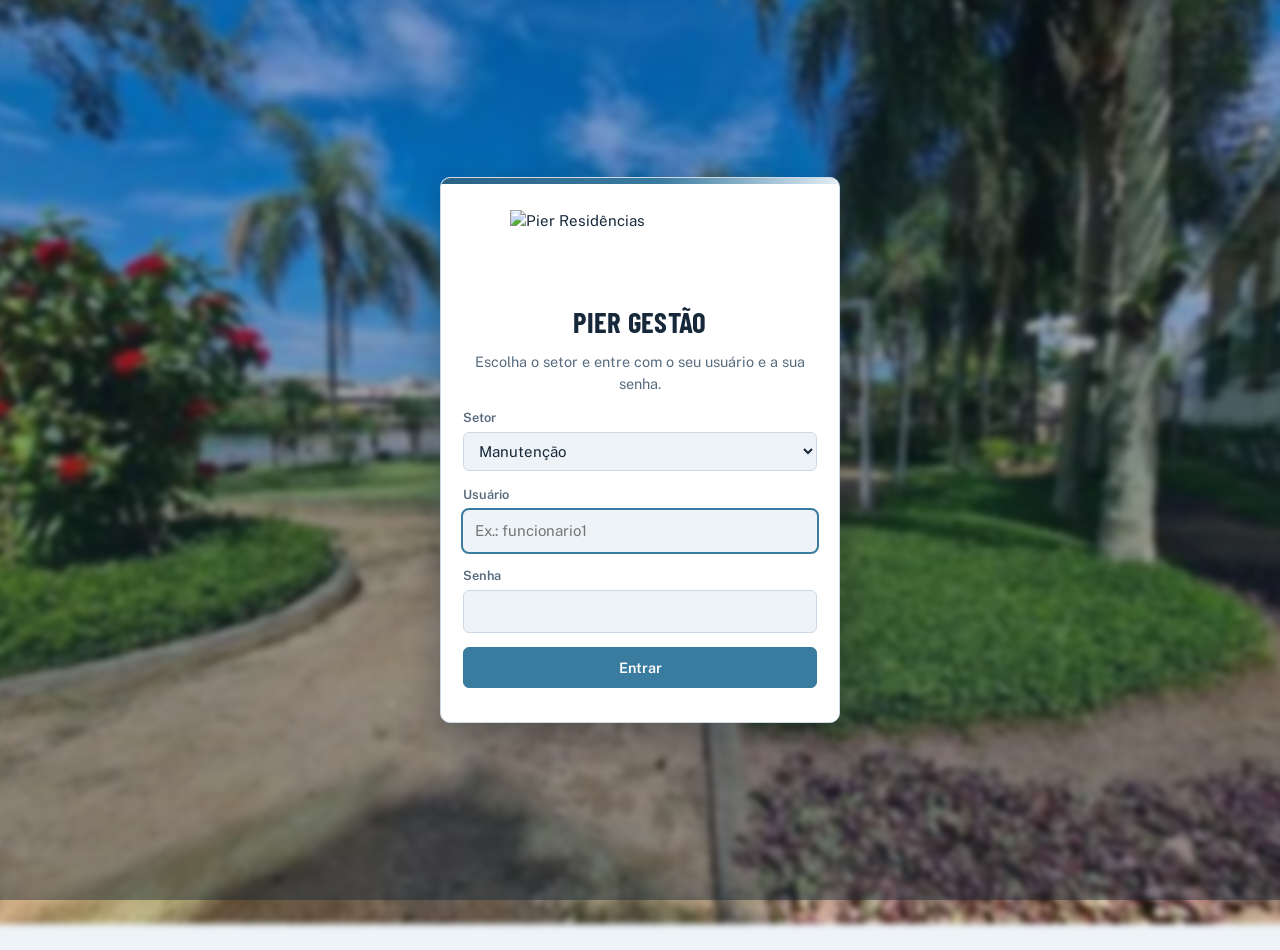
==== index.html @ 0178ce7c "Síndico inclui pendências e a administração recebe destacado Perfil Síndico criado pelo autorizar, c" ====
<!doctype html>
<html lang="pt-BR">
<head>
<meta charset="utf-8">
<meta name="viewport" content="width=device-width,initial-scale=1,viewport-fit=cover">
<title>Pier Gestão · Pier Residências</title>
<meta name="theme-color" content="#3a7ba0">
<link rel="icon" href="data:image/svg+xml,%3Csvg xmlns='http://www.w3.org/2000/svg' viewBox='0 0 32 32'%3E%3Crect width='32' height='32' rx='7' fill='%233a7ba0'/%3E%3Ctext x='16' y='23' font-family='Georgia,serif' font-size='20' text-anchor='middle' fill='white'%3EP%3C/text%3E%3Cpath d='M5 26c7-3 15-3 22-1' stroke='white' stroke-width='1.6' fill='none'/%3E%3C/svg%3E">
<link rel="preconnect" href="https://fonts.googleapis.com">
<link rel="preconnect" href="https://fonts.gstatic.com" crossorigin>
<link rel="stylesheet" href="https://fonts.googleapis.com/css2?family=Barlow+Condensed:wght@600;700&family=IBM+Plex+Mono:wght@500&family=Public+Sans:wght@400;500;600;700&display=swap">
<link rel="stylesheet" href="estilo.css?v=20261015e">
</head>
<body>
<div class="login" id="login" hidden>
  <form class="card" id="f-login" novalidate autocomplete="on">
    <div class="stripe" aria-hidden="true"></div>
    <div class="inner">
      <picture>
        <source srcset="img/logo-claro.png" media="(prefers-color-scheme: dark)">
        <img class="logo-login" src="img/logo.png" alt="Pier Residências" width="900" height="272">
      </picture>
      <h2>Pier Gestão</h2>
      <p>Escolha o setor e entre com o seu usuário e a sua senha.</p>
      <div class="field"><label for="l-setor">Setor</label><select class="input" id="l-setor"><option>Manutenção</option><option>Limpeza</option><option>Administração</option></select></div>
      <div class="field"><label for="l-usuario">Usuário</label><input class="input" id="l-usuario" autocomplete="username" autocapitalize="none" spellcheck="false" placeholder="Ex.: funcionario1"></div>
      <div class="field"><label for="l-senha">Senha</label><input class="input" id="l-senha" type="password" autocomplete="current-password"></div>
      <div class="actions"><button class="btn primary" type="submit" id="l-entrar">Entrar</button><span class="hint" id="l-msg"></span></div>
    </div>
  </form>
</div>
<div class="stripe" aria-hidden="true"></div>
<header class="top">
  <div class="wrap">
    <div class="brand">
      <picture>
        <source srcset="img/logo-claro.png" media="(prefers-color-scheme: dark)">
        <img class="logo" src="img/logo.png" alt="Pier Residências" width="900" height="272">
      </picture>
      <span class="sep" aria-hidden="true"></span>
      <div>
        <h1>Pier Gestão</h1>
        <p>Sistema de gestão do Pier Residências</p>
      </div>
    </div>
    <div class="me" id="me"></div>
  </div>
</header>
<nav class="tabs" aria-label="Seções">
  <div class="wrap">
   <div class="tabscroll" role="tablist">
    <button role="tab" data-tab="painel" aria-selected="true">Painel</button>
    <button role="tab" data-tab="demandas" aria-selected="false">Demandas <span class="badge" id="b-dem">0</span></button>
    <button role="tab" data-tab="os" aria-selected="false">OS <span class="badge" id="b-os">0</span></button>
    <button role="tab" data-tab="registrar" aria-selected="false">Registrar</button>
    <button role="tab" data-tab="itens" aria-selected="false">Itens <span class="badge" id="b-itens">0</span></button>
    <button role="tab" data-tab="historico" aria-selected="false">Histórico</button>
    <button role="tab" data-tab="emprestimos" aria-selected="false">Empréstimos <span class="badge" id="b-emp">0</span></button>
    <button role="tab" data-tab="dashboard" aria-selected="false">Dashboard</button>
    <button role="tab" data-tab="usuarios" aria-selected="false">Usuários</button>
   </div>
    <button type="button" class="admbtn" id="tab-adm" aria-haspopup="true" aria-expanded="false" aria-controls="adm-menu" hidden aria-label="Administração"><span class="lbl-l">Administração</span><span class="lbl-c" aria-hidden="true">Adm.</span> <span class="badge alert" id="b-adm" hidden>0</span> <span class="car" aria-hidden="true">▾</span></button>
  </div>
  <div class="admmenu" id="adm-menu" role="menu" aria-label="Administração" hidden>
    <div class="mh">Somente administração</div>
    <button type="button" role="menuitem" data-adm-tab="pendencias"><b>Controle de pendências</b><span>Lista do síndico: situação, responsável e prazo</span></button>
    <button type="button" role="menuitem" data-adm-tab="pendencias" data-adm-acao="nova"><b>Incluir pendência</b><span>Registrar uma pendência nova na lista</span></button>
  </div>
</nav>

<main class="wrap">
  <div id="notices"></div>
  <div id="aviso-dem"></div>

  <!-- PAINEL -->
  <section id="t-painel" class="stack">
    <div class="kpis">
      <button class="kpi" data-go="itens"><span class="lbl">Itens cadastrados</span><span class="val num" id="k-itens">0</span><span class="sub" id="k-itens-sub">nenhum item ainda</span></button>
      <button class="kpi" id="k-dem-box" data-go="demandas"><span class="lbl">Demandas em aberto</span><span class="val num" id="k-dem">0</span><span class="sub" id="k-dem-sub">nenhuma atrasada</span></button>
      <button class="kpi" id="k-os-box" data-go="os"><span class="lbl">OS em aberto</span><span class="val num" id="k-os">0</span><span class="sub" id="k-os-sub">nenhuma atrasada</span></button>
      <button class="kpi" id="k-baixo-box" data-go="itens" data-filter="baixo"><span class="lbl">Para repor</span><span class="val num" id="k-baixo">0</span><span class="sub" id="k-baixo-sub">tudo em ordem</span></button>
      <button class="kpi" id="k-emp-box" data-go="emprestimos"><span class="lbl">Empréstimos abertos</span><span class="val num" id="k-emp">0</span><span class="sub" id="k-emp-sub">nenhum atrasado</span></button>
      <button class="kpi" data-go="historico"><span class="lbl">Saídas no mês</span><span class="val num" id="k-saidas">0</span><span class="sub" id="k-saidas-sub">retiradas e trocas</span></button>
    </div>
    <div class="grid2">
      <div class="panel">
        <h3>Últimas movimentações</h3>
        <div class="rows" id="p-ultimas"></div>
      </div>
      <div class="stack">
        <div class="panel" id="p-dem-box">
          <h3 id="p-dem-tit">Demandas em aberto</h3>
          <div class="rows" id="p-dem"></div>
        </div>
        <div class="panel" id="p-os-box">
          <h3>Ordens de serviço em aberto</h3>
          <div class="rows" id="p-os"></div>
        </div>
        <div class="panel">
          <h3>Precisa comprar</h3>
          <div class="rows" id="p-comprar"></div>
        </div>
        <div class="panel">
          <h3>Para onde os itens foram no mês</h3>
          <div class="bars" id="p-destinos"></div>
        </div>
      </div>
    </div>
  </section>


  <!-- DEMANDAS -->
  <section id="t-demandas" class="stack" hidden>
    <div>
      <div class="sec-head"><h2 class="sec">Demandas</h2><button class="btn primary" id="dm-nova" hidden>Nova demanda</button></div>
      <div class="toolbar">
        <input class="input" id="dm-busca" placeholder="Buscar por número, demanda, local ou pessoa" type="search">
        <select class="input" id="dm-resp" aria-label="Responsável"><option value="">Todos os responsáveis</option></select>
      </div>
      <div class="chips" id="dm-filtros" style="margin-bottom:12px">
        <button class="chip" data-f="aberto" aria-pressed="true">Em aberto</button>
        <button class="chip" data-f="minhas" aria-pressed="false">Comigo</button>
        <button class="chip" data-f="ciente" aria-pressed="false">Aguardando ciente</button>
        <button class="chip" data-f="atrasadas" aria-pressed="false">Atrasadas</button>
        <button class="chip" data-f="concluidas" aria-pressed="false">Concluídas</button>
        <button class="chip" data-f="canceladas" aria-pressed="false">Canceladas</button>
        <button class="chip" data-f="todas" aria-pressed="false">Todas</button>
      </div>
      <div class="tablebox"><table>
        <thead><tr><th>Nº</th><th>Demanda</th><th class="hide-s">Responsável</th><th class="hide-s">Prioridade</th><th>Situação</th><th class="hide-s">Prazo</th></tr></thead>
        <tbody id="dm-body"></tbody>
      </table></div>
      <p class="hint" style="margin-top:10px">A lista mostra as demandas em aberto e as encerradas nos últimos 90 dias. Todas ficam guardadas na aba Demandas da planilha.</p>
    </div>
    <div class="panel" id="pv-box" hidden>
      <div class="sec-head" style="margin-bottom:6px"><h3>Preventivas</h3><button class="btn small" id="pv-nova">Nova preventiva</button></div>
      <p class="cap">Tarefas que se repetem. Na data marcada, o sistema cria a demanda sozinho e ela aparece para o responsável.</p>
      <div class="tablebox flat"><table>
        <thead><tr><th>Nº</th><th>Tarefa</th><th>Repete</th><th class="hide-s">Responsável</th><th>Próxima</th></tr></thead>
        <tbody id="pv-body"></tbody>
      </table></div>
    </div>
  </section>

  <!-- ORDENS DE SERVIÇO -->
  <section id="t-os" hidden>
    <div class="sec-head"><h2 class="sec">Ordens de serviço</h2><button class="btn primary" id="o-nova" hidden>Abrir OS</button></div>
    <div class="toolbar">
      <input class="input" id="o-busca" placeholder="Buscar por número, serviço, local ou pessoa" type="search">
      <select class="input" id="o-cat" aria-label="Categoria"><option value="">Todas as categorias</option></select>
    </div>
    <div class="chips" id="o-filtros" style="margin-bottom:12px">
      <button class="chip" data-f="aberto" aria-pressed="true">Em aberto</button>
      <button class="chip" data-f="minhas" aria-pressed="false">Comigo</button>
      <button class="chip" data-f="atrasadas" aria-pressed="false">Atrasadas</button>
      <button class="chip" data-f="concluidas" aria-pressed="false">Concluídas</button>
      <button class="chip" data-f="canceladas" aria-pressed="false">Canceladas</button>
      <button class="chip" data-f="todas" aria-pressed="false">Todas</button>
    </div>
    <div class="tablebox"><table>
      <thead><tr><th>OS</th><th>Serviço</th><th class="hide-s">Local</th><th>Prioridade</th><th>Situação</th><th class="hide-s">Prazo</th><th class="hide-m">Responsável</th></tr></thead>
      <tbody id="o-body"></tbody>
    </table></div>
    <p class="hint" style="margin-top:10px">A lista mostra as OS em aberto e as encerradas nos últimos 90 dias. As mais antigas ficam na aba OS da planilha e entram no dashboard pelo período.</p>
    <datalist id="dl-local"></datalist>
  </section>

  <!-- REGISTRAR -->
  <section id="t-registrar" hidden>
    <div class="sec-head"><h2 class="sec">Registrar movimentação<span class="setor-nome"></span></h2><span class="muted">O estoque do item é atualizado na hora.</span></div>
    <div class="seg" id="seg">
      <button data-tipo="saida" aria-pressed="true"><b>Saída</b><span>Item retirado para uso</span></button>
      <button data-tipo="entrada" aria-pressed="false"><b>Entrada</b><span>Compra ou recebimento</span></button>
      <button data-tipo="troca" aria-pressed="false"><b>Troca</b><span>Peça nova no lugar da velha</span></button>
      <button data-tipo="emprestimo" aria-pressed="false"><b>Empréstimo</b><span>Ferramenta que volta</span></button>
    </div>
    <div class="panel resumo-nota" id="m-resumo" hidden></div>
    <form class="panel form" id="f-mov" autocomplete="off" novalidate>
      <div class="field full">
        <label for="m-busca">Item <span class="req">*</span></label>
        <div class="combo">
          <input class="input" id="m-busca" placeholder="Busque pelo nome ou código" role="combobox" aria-expanded="false" aria-controls="m-lista">
          <div class="combo-list" id="m-lista" role="listbox" hidden></div>
        </div>
        <div class="picked" id="m-picked" hidden></div>
        <span class="hint">Item não está na lista? <button type="button" class="link" id="m-novo">Cadastrar novo item</button></span>
      </div>
      <div class="field">
        <label for="m-qtd">Quantidade <span class="req">*</span></label>
        <input class="input num" id="m-qtd" inputmode="decimal" placeholder="1">
      </div>
      <div class="field">
        <label for="m-data">Data</label>
        <input class="input" id="m-data" type="date">
      </div>

      <!-- saída / troca / empréstimo -->
      <div class="field" data-for="saida troca emprestimo">
        <label for="m-resp" id="m-resp-lbl">Quem retirou <span class="req">*</span></label>
        <input class="input" id="m-resp" placeholder="Nome do funcionário" list="dl-resp">
      </div>
      <div class="field" data-for="saida troca emprestimo">
        <label for="m-destino" id="m-destino-lbl">Destino (setor, local ou equipamento) <span class="req">*</span></label>
        <input class="input" id="m-destino" placeholder="Ex.: Cozinha, Bomba 2, Bloco B" list="dl-dest">
        <div class="locais-rapidos chips" id="m-locais" hidden></div>
      </div>
      <div class="field" data-for="saida troca" id="m-osref-box">
        <label for="m-osref">Ordem de serviço</label>
        <select class="input" id="m-osref"><option value="">Sem OS</option></select>
        <span class="hint" id="m-osref-hint"></span>
      </div>
      <div class="field" data-for="saida troca">
        <label for="m-os">Motivo</label>
        <input class="input" id="m-os" placeholder="Ex.: vazamento na pia da cozinha">
      </div>
      <div class="field" data-for="troca">
        <label for="m-velho">O que foi feito com a peça retirada <span class="req">*</span></label>
        <select class="input" id="m-velho">
          <option value="">Selecione</option>
          <option>Descartada</option>
          <option>Enviada para conserto</option>
          <option>Guardada para reaproveitar</option>
          <option>Devolvida ao fornecedor (garantia)</option>
          <option>Sucata / reciclagem</option>
        </select>
      </div>
      <div class="field" data-for="emprestimo">
        <label for="m-prev">Previsão de devolução</label>
        <input class="input" id="m-prev" type="date">
      </div>

      <!-- entrada -->
      <div class="field" data-for="entrada">
        <label for="m-forn">Fornecedor</label>
        <input class="input" id="m-forn" placeholder="Nome da loja ou empresa" list="dl-forn">
      </div>
      <div class="field" data-for="entrada">
        <label for="m-nf">Nota fiscal</label>
        <input class="input" id="m-nf" placeholder="Nº da NF">
      </div>
      <div class="field" data-for="entrada">
        <label for="m-valor">Valor unitário (R$)</label>
        <input class="input num" id="m-valor" inputmode="decimal" placeholder="0,00">
      </div>
      <div class="field" data-for="entrada">
        <label for="m-recebeu">Quem recebeu</label>
        <input class="input" id="m-recebeu" placeholder="Nome" list="dl-resp">
      </div>
      <div class="field full" data-for="entrada">
        <label for="m-nf-arq">Foto da nota fiscal</label>
        <div class="nf-anexo" id="m-nf-box">
          <label class="btn nf-btn"><input type="file" id="m-nf-arq" accept="image/*,application/pdf" multiple>Anexar foto ou PDF da nota</label>
          <div class="nf-lista" id="m-nf-lista"></div>
        </div>
        <span class="hint" id="m-nf-hint">Até 4 arquivos por nota. O sistema lê os itens do <b>PDF da nota</b> ou da <b>foto</b>. Na foto, deixe a nota reta, de perto e com boa luz. O PDF que a loja envia é sempre o mais preciso.</span>
      </div>

      <div class="field full">
        <label for="m-obs">Observação</label>
        <textarea class="input" id="m-obs" placeholder="Opcional"></textarea>
      </div>
      <div class="full actions">
        <button class="btn primary" type="submit" id="m-enviar">Registrar saída</button>
        <span class="hint" id="m-msg"></span>
      </div>
    </form>
    <datalist id="dl-resp"></datalist><datalist id="dl-dest"></datalist><datalist id="dl-forn"></datalist><datalist id="dl-cat"></datalist>
  </section>

  <!-- ITENS -->
  <section id="t-itens" hidden>
    <div class="sec-head"><h2 class="sec">Itens do estoque<span class="setor-nome"></span></h2><span class="muted" id="i-count"></span></div>
    <div class="toolbar">
      <input class="input" id="i-busca" placeholder="Buscar por nome, código ou local" type="search">
      <select class="input" id="i-cat" aria-label="Categoria"><option value="">Todas as categorias</option></select>
      <div class="chips" id="i-status">
        <button class="chip" data-s="" aria-pressed="true">Todos</button>
        <button class="chip" data-s="baixo" aria-pressed="false">Para repor</button>
        <button class="chip" data-s="zero" aria-pressed="false">Zerados</button>
      </div>
      <button class="btn" id="i-importar" hidden>Importar inventário</button>
      <button class="btn primary" id="i-novo">Novo item</button>
    </div>
    <div class="toolbar per-filtro" id="i-per">
      <label class="per-lbl" for="i-per-tipo">Filtrar por data</label>
      <select class="input" id="i-per-tipo">
        <option value="">Todas as datas</option>
        <option value="cad">Cadastrados em</option>
        <option value="ent">Com entrada (compra) em</option>
        <option value="sai">Com saída ou troca em</option>
        <option value="mov">Com qualquer movimento em</option>
      </select>
      <div class="chips" id="i-per-modo" hidden><button class="chip" data-m="mes" aria-pressed="true">Mês</button><button class="chip" data-m="dia" aria-pressed="false">Dia</button></div>
      <input class="input" type="month" id="i-per-mes" aria-label="Mês" hidden>
      <input class="input" type="date" id="i-per-dia" aria-label="Dia" hidden>
      <button class="link" type="button" id="i-per-limpar" hidden>limpar filtro</button>
    </div>
    <div class="tablebox"><table>
      <thead><tr><th>Código</th><th>Item</th><th id="i-th-per" hidden>No período</th><th class="hide-m">Categoria</th><th class="hide-s">Local</th><th class="n">Estoque</th><th class="n hide-s">Mín.</th><th>Situação</th><th></th></tr></thead>
      <tbody id="i-body"></tbody>
    </table></div>
  </section>

  <!-- HISTÓRICO -->
  <section id="t-historico" hidden>
    <div class="sec-head"><h2 class="sec">Histórico<span class="setor-nome"></span></h2><span class="muted">Tudo que entrou e saiu, com quem registrou.</span></div>
    <div class="toolbar">
      <input class="input" id="h-mes" type="month" aria-label="Mês" style="flex:0 1 170px">
      <input class="input" id="h-busca" placeholder="Buscar item, pessoa, destino, OS…" type="search">
      <button class="btn" id="h-csv" hidden>Exportar planilha (CSV)</button>
    </div>
    <div class="chips" id="h-tipos" style="margin-bottom:12px">
      <button class="chip" data-t="" aria-pressed="true">Todos</button>
      <button class="chip" data-t="saida" aria-pressed="false">Saídas</button>
      <button class="chip" data-t="entrada" aria-pressed="false">Entradas</button>
      <button class="chip" data-t="troca" aria-pressed="false">Trocas</button>
      <button class="chip" data-t="emprestimo" aria-pressed="false">Empréstimos</button>
      <button class="chip" data-t="devolucao" aria-pressed="false">Devoluções</button>
      <button class="chip" data-t="ajuste" aria-pressed="false">Ajustes</button>
    </div>
    <div class="summary" id="h-sum"></div>
    <div class="tablebox"><table>
      <thead><tr><th>Data</th><th>Tipo</th><th>Item</th><th class="n">Qtd</th><th>Destino / origem</th><th class="hide-s">Responsável</th><th class="hide-m">Registrado por</th><th></th></tr></thead>
      <tbody id="h-body"></tbody>
    </table></div>
  </section>

  <!-- EMPRÉSTIMOS -->
  <section id="t-emprestimos" hidden>
    <div class="sec-head"><h2 class="sec">Empréstimos em aberto</h2><span class="muted">Ferramentas fora do almoxarifado que precisam voltar.</span></div>
    <div class="tablebox"><table>
      <thead><tr><th>Item</th><th class="n">Qtd</th><th>Com quem</th><th class="hide-s">Onde</th><th>Saiu em</th><th>Devolver até</th><th></th></tr></thead>
      <tbody id="e-body"></tbody>
    </table></div>
  </section>


  <!-- DASHBOARD -->
  <section id="t-dashboard" class="stack" hidden>
    <div class="sec-head"><h2 class="sec">Dashboard da administração<span class="setor-nome"></span></h2><span class="muted" id="d-resumo"></span></div>
    <div class="toolbar dash-filtros">
      <div class="chips" id="d-presets" role="group" aria-label="Período">
        <button class="chip" data-p="mes" aria-pressed="true">Este mês</button>
        <button class="chip" data-p="mesPassado" aria-pressed="false">Mês passado</button>
        <button class="chip" data-p="3m" aria-pressed="false">Últimos 3 meses</button>
        <button class="chip" data-p="6m" aria-pressed="false">Últimos 6 meses</button>
        <button class="chip" data-p="ano" aria-pressed="false">Este ano</button>
        <button class="chip" data-p="pers" aria-pressed="false">Escolher datas</button>
      </div>
      <div class="actions" id="d-pers" hidden>
        <label class="hint" for="d-de">De</label><input class="input" type="date" id="d-de" style="width:auto">
        <label class="hint" for="d-ate">até</label><input class="input" type="date" id="d-ate" style="width:auto">
      </div>
    </div>
    <div class="kpis kpis6" id="d-kpis"></div>
    <div class="panel">
      <div class="sec-head" style="margin-bottom:6px"><h3 id="d-meses-tit">Retiradas e entradas por mês</h3>
        <div class="legend"><span><i class="sw" style="background:var(--s1)"></i>Retiradas (saídas e trocas)</span><span><i class="sw" style="background:var(--s2)"></i>Entradas</span></div></div>
      <div id="d-meses" class="chart"></div>
    </div>
    <div class="grid-dash">
      <div class="panel"><h3>Itens mais retirados</h3><p class="cap">Unidades que saíram, somando saídas e trocas</p><div id="d-itens" class="hbars"></div></div>
      <div class="panel"><h3>Para onde os itens foram</h3><p class="cap">Retiradas por setor, local ou equipamento</p><div id="d-destinos" class="hbars"></div></div>
      <div class="panel"><h3>Retiradas por colaborador</h3><p class="cap">Quem retirou ou pegou emprestado</p><div id="d-colab" class="hbars"></div></div>
      <div class="panel"><h3>Consumo por categoria</h3><p class="cap">Unidades retiradas em cada categoria</p><div id="d-cat" class="hbars"></div></div>
      <div class="panel"><h3>Compras por fornecedor</h3><p class="cap">Valor das entradas com preço informado</p><div id="d-forn" class="hbars"></div></div>
      <div class="panel"><h3>Peças retiradas nas trocas</h3><p class="cap">O que foi feito com a peça velha</p><div id="d-trocas" class="hbars"></div></div>
      <div class="panel"><h3>Lançamentos por usuário</h3><p class="cap">Quem registrou as movimentações no sistema</p><div id="d-usuarios" class="hbars"></div></div>
      <div class="panel"><h3>Empréstimos em aberto</h3><p class="cap">Ferramentas fora do almoxarifado agora</p>
        <div class="tablebox flat"><table><thead><tr><th>Ferramenta</th><th>Com quem</th><th class="n">Fora há</th><th>Devolver até</th></tr></thead><tbody id="d-emp"></tbody></table></div></div>
    </div>

    <div class="dash-bloco" id="d-dem-bloco">
      <div class="sec-head"><h2 class="sec sub-sec">Demandas</h2><span class="muted">Criadas ou encerradas no período, mais as que estão em aberto agora</span></div>
      <div class="kpis kpis6" id="d-dem-kpis"></div>
      <div class="grid-dash">
        <div class="panel"><h3>Em aberto por responsável</h3><p class="cap">Demandas pendentes ou em andamento agora</p><div id="d-dem-resp" class="hbars"></div></div>
        <div class="panel"><h3>Concluídas por colaborador</h3><p class="cap">Demandas encerradas no período</p><div id="d-dem-colab" class="hbars"></div></div>
      </div>
      <div class="panel"><h3>Demandas atrasadas agora</h3><p class="cap">Em aberto e com o prazo vencido</p>
        <div class="tablebox flat"><table><thead><tr><th>Nº</th><th>Demanda</th><th>Responsável</th><th>Ciente</th><th class="n">Atraso</th></tr></thead><tbody id="d-dem-atras"></tbody></table></div></div>
    </div>

    <div class="dash-bloco" id="d-os-bloco">
      <div class="sec-head"><h2 class="sec sub-sec">Ordens de serviço</h2><span class="muted">Abertas ou encerradas no período, mais as que estão em aberto agora</span></div>
      <div class="kpis kpis6" id="d-os-kpis"></div>
      <div class="grid-dash">
        <div class="panel"><h3>OS por categoria</h3><p class="cap">Abertas no período</p><div id="d-os-cat" class="hbars"></div></div>
        <div class="panel"><h3>OS por local</h3><p class="cap">Abertas no período</p><div id="d-os-local" class="hbars"></div></div>
        <div class="panel"><h3>Concluídas por colaborador</h3><p class="cap">OS encerradas no período, por responsável</p><div id="d-os-colab" class="hbars"></div></div>
        <div class="panel"><h3>Custo de material por OS</h3><p class="cap">Pelo último preço de compra de cada item</p><div id="d-os-custo" class="hbars"></div></div>
      </div>
      <div class="panel"><h3>OS atrasadas agora</h3><p class="cap">Em aberto e com o prazo vencido</p>
        <div class="tablebox flat"><table><thead><tr><th>OS</th><th>Serviço</th><th>Responsável</th><th class="n">Atraso</th></tr></thead><tbody id="d-os-atras"></tbody></table></div></div>
    </div>
    <div class="sec-head"><h2 class="sec sub-sec">Estoque</h2></div>
    <div class="grid2">
      <div class="panel"><h3>Estoque crítico</h3><p class="cap">Itens zerados ou no mínimo hoje</p>
        <div class="tablebox flat"><table><thead><tr><th>Item</th><th class="n">Estoque / mín.</th><th>Situação</th></tr></thead><tbody id="d-crit"></tbody></table></div></div>
      <div class="panel"><h3>Itens parados</h3><p class="cap">Com estoque e sem nenhum movimento no período</p>
        <div class="tablebox flat"><table><thead><tr><th>Item</th><th class="n">Estoque</th><th>Último movimento</th></tr></thead><tbody id="d-parados"></tbody></table></div></div>
    </div>
    <div class="panel">
      <div class="sec-head" style="margin-bottom:6px"><h3>Consumo detalhado por item</h3><button class="btn small" id="d-csv" hidden>Exportar planilha (CSV)</button></div>
      <p class="cap">Todos os itens que tiveram movimento no período, do mais retirado para o menos retirado</p>
      <div class="tablebox flat"><table><thead><tr><th>Código</th><th>Item</th><th class="n">Saídas</th><th class="n">Trocas</th><th class="n">Empréstimos</th><th class="n">Entradas</th><th class="n">Compras</th><th class="n">Estoque hoje</th></tr></thead><tbody id="d-det"></tbody></table></div>
      <button class="link" id="d-mais" type="button" hidden style="margin-top:10px"></button>
    </div>
  </section>

  <!-- USUÁRIOS -->
  <section id="t-usuarios" class="stack" hidden>
    <div class="sec-head"><h2 class="sec">Usuários e permissões</h2><span class="muted">Quem entra no sistema e o que cada perfil pode fazer.</span></div>
    <div class="panel">
      <div class="sec-head" style="margin-bottom:10px"><h3>Colaboradores</h3><button class="btn primary small" id="q-novo-u">Novo colaborador</button></div>
      <div class="tablebox flat"><table><thead><tr><th>Nome</th><th>Usuário</th><th>Perfil</th><th>Situação</th><th class="hide-m">WhatsApp</th><th class="hide-s">Senha</th><th></th></tr></thead><tbody id="q-usuarios"></tbody></table></div>
    </div>
    <div class="panel">
      <div class="sec-head" style="margin-bottom:10px"><h3>Perfis e permissões</h3><button class="btn small" id="q-novo-p">Novo perfil</button></div>
      <p class="cap">Cada colaborador recebe um perfil. O perfil Administração sempre tem acesso a tudo.</p>
      <div class="tablebox flat"><table class="matriz" id="q-matriz"></table></div>
    </div>
  </section>

  <!-- PENDÊNCIAS (menu Administração) -->
  <section id="t-pendencias" hidden>
    <div class="sec-head"><h2 class="sec">Controle de pendências</h2><span class="muted">Lista do síndico. Cada alteração vai direto para a aba Pendencias da planilha.</span><button class="btn primary" type="button" id="pd-nova">+ Incluir pendência</button></div>
    <div class="pd-stats" id="pd-stats"></div>
    <div class="pd-prog"><span class="track"><i id="pd-bar"></i></span><span id="pd-prog">Carregando…</span></div>
    <div class="toolbar">
      <input class="input" id="pd-q" type="search" placeholder="Buscar pendência, observação ou responsável">
      <select class="input" id="pd-fs" aria-label="Filtrar por situação"></select>
      <select class="input" id="pd-fr" aria-label="Filtrar por responsável"></select>
      <label class="pd-chk"><input type="checkbox" id="pd-hide"> Ocultar concluídas</label>
      <button class="btn primary" type="button" id="pd-mail">Gerar texto para e-mail</button>
    </div>
    <div id="pd-body"><div class="empty">Carregando pendências…</div></div>
    <datalist id="pd-resps"><option value="Gerência"></option><option value="Supervisor"></option><option value="Auxiliar"></option><option value="Síndico"></option><option value="Fornecedor"></option></datalist>
  </section>
</main>

<div class="overlay" id="modal" hidden><div class="modal" role="dialog" aria-modal="true" id="modal-box"></div></div>
<div class="toast" id="toast" role="status" hidden></div>

<script src="config.js"></script>
<script src="nfe.js?v=20261015e"></script>
<script src="app.js?v=20261015e"></script>
</body>
</html>
---- estilo.css ----
/* Layout: painel do almoxarifado com a identidade do Pier Residências — faixa azul no topo, logo no cabeçalho, conteúdo em largura de bancada (1120px) */
:root{
  --bg:#eef3f7; --surface:#ffffff; --surface-2:#e2ebf2; --fg:#16283a; --muted:#566b7e; --line:#cddae5;
  --accent:#3a7ba0; --on-accent:#ffffff; --accent-ink:#2a6286; --accent-soft:#e3eef5; --s1:#2a74b0; --s2:#eb6834;
  --ok:#2c7a4c; --ok-bg:#dff1e6; --warn:#a86300; --warn-bg:#fbedd5; --crit:#b8362a; --crit-bg:#f8e0dc;
  --info:#28507a; --info-bg:#e0e8f2; --swap:#714aa8; --swap-bg:#ece4f7; --teal:#16786f; --teal-bg:#dcf1ee;
  --grey-bg:#e6ecf1; --shadow:0 1px 2px rgba(22,40,58,.06),0 4px 16px rgba(22,40,58,.07);
  --f-display:"Barlow Condensed","Arial Narrow",Arial,sans-serif;
  --f-body:"Public Sans",system-ui,-apple-system,"Segoe UI",Roboto,sans-serif;
  --f-mono:"IBM Plex Mono",ui-monospace,Menlo,Consolas,monospace;
}
@media (prefers-color-scheme: dark){:root:not([data-theme="light"]){
  --bg:#0f1820; --surface:#16222d; --surface-2:#1f2e3b; --fg:#e4edf4; --muted:#8fa3b4; --line:#2a3b4a;
  --accent:#5f9fc6; --on-accent:#0d1720; --accent-ink:#8cc0e0; --accent-soft:#1d3546; --s1:#4a95d0; --s2:#d95926;
  --ok:#5fc48b; --ok-bg:#163326; --warn:#eaa53d; --warn-bg:#3a2a12; --crit:#f06c5f; --crit-bg:#3d1b18;
  --info:#8fb3dd; --info-bg:#1b2c40; --swap:#b393e4; --swap-bg:#2b2140; --teal:#55c6b9; --teal-bg:#123330;
  --grey-bg:#223240; --shadow:0 1px 2px rgba(0,0,0,.3),0 6px 18px rgba(0,0,0,.25); color-scheme:dark;
}}
:root[data-theme="dark"]{
  --bg:#0f1820; --surface:#16222d; --surface-2:#1f2e3b; --fg:#e4edf4; --muted:#8fa3b4; --line:#2a3b4a;
  --accent:#5f9fc6; --on-accent:#0d1720; --accent-ink:#8cc0e0; --accent-soft:#1d3546; --s1:#4a95d0; --s2:#d95926;
  --ok:#5fc48b; --ok-bg:#163326; --warn:#eaa53d; --warn-bg:#3a2a12; --crit:#f06c5f; --crit-bg:#3d1b18;
  --info:#8fb3dd; --info-bg:#1b2c40; --swap:#b393e4; --swap-bg:#2b2140; --teal:#55c6b9; --teal-bg:#123330;
  --grey-bg:#223240; --shadow:0 1px 2px rgba(0,0,0,.3),0 6px 18px rgba(0,0,0,.25); color-scheme:dark;
}
*{box-sizing:border-box}
html,body{margin:0}
[hidden]{display:none!important}
img{max-width:100%}
body{background:var(--bg);color:var(--fg);font-family:var(--f-body);font-size:15px;line-height:1.5}
button,input,select,textarea{font:inherit;color:inherit}
:focus-visible{outline:2px solid var(--accent);outline-offset:2px}
.mono{font-family:var(--f-mono);font-size:.86em;letter-spacing:.01em}
.num{font-variant-numeric:tabular-nums}
.muted{color:var(--muted)}

/* Cabeçalho */
.stripe{height:6px;background:linear-gradient(90deg,var(--accent-ink),var(--accent) 55%,var(--accent-soft))}
header.top{background:var(--surface);border-bottom:1px solid var(--line)}
.wrap{max-width:1120px;margin:0 auto;padding-inline:16px}
.top .wrap{display:flex;align-items:center;justify-content:space-between;gap:12px;flex-wrap:wrap;padding-block:14px}
.brand{display:flex;align-items:center;gap:16px;min-width:0}
.brand .logo{display:block;height:60px;width:auto;flex:none}
.brand .sep{width:1px;align-self:stretch;background:var(--line);flex:none}
.brand h1{margin:0;font-family:var(--f-display);font-weight:700;font-size:1.55rem;line-height:1;letter-spacing:.02em;text-transform:uppercase;color:var(--accent-ink)}
.brand p{margin:4px 0 0;color:var(--muted);font-size:.85rem}
.me{display:flex;align-items:center;gap:10px;min-width:0}
.me img{width:32px;height:32px;border-radius:50%;flex:none}
.me .who{font-weight:600;font-size:.9rem;line-height:1.2}
.role{display:inline-block;font-size:.7rem;font-weight:700;letter-spacing:.06em;text-transform:uppercase;padding:2px 7px;border-radius:4px;background:var(--grey-bg);color:var(--muted)}
.role.adm{background:var(--accent);color:var(--on-accent)}

nav.tabs{background:var(--surface);border-bottom:1px solid var(--line);position:sticky;top:env(safe-area-inset-top,0px);z-index:5}
nav.tabs .wrap{display:flex;align-items:stretch;gap:4px}
nav.tabs .tabscroll{display:flex;gap:4px;overflow-x:auto;scrollbar-width:none;min-width:0;flex:1 1 auto}
nav.tabs button{background:none;border:0;padding:12px 12px 10px;font-family:var(--f-display);font-weight:600;font-size:1.05rem;letter-spacing:.05em;text-transform:uppercase;color:var(--muted);border-bottom:3px solid transparent;cursor:pointer;white-space:nowrap;display:flex;align-items:center;gap:6px}
nav.tabs button:hover{color:var(--fg)}
nav.tabs button[aria-selected="true"]{color:var(--fg);border-bottom-color:var(--accent)}
.badge{font-family:var(--f-body);font-size:.7rem;font-weight:700;min-width:20px;padding:1px 6px;border-radius:10px;background:var(--surface-2);color:var(--fg);letter-spacing:0}
.badge.alert{background:var(--crit);color:#fff}

main{padding-block:22px 60px}
.notice{border-radius:8px;padding:12px 14px;margin-bottom:16px;font-size:.92rem;border:1px solid var(--line);background:var(--surface)}
.notice.warn{background:var(--warn-bg);border-color:transparent;color:var(--fg)}
.notice.crit{background:var(--crit-bg);border-color:transparent}

h2.sec{font-family:var(--f-display);font-weight:700;font-size:1.35rem;letter-spacing:.03em;text-transform:uppercase;margin:0;text-wrap:balance}
.sec-head{display:flex;align-items:baseline;justify-content:space-between;gap:12px;flex-wrap:wrap;margin-bottom:12px}
.sec-head .muted{font-size:.85rem}
.stack{display:grid;gap:22px}

/* Painel */
.kpis{display:grid;grid-template-columns:repeat(auto-fit,minmax(170px,1fr));gap:12px}
.kpi{background:var(--surface);border:1px solid var(--line);border-radius:8px;padding:14px 16px;display:grid;gap:2px;text-align:left;cursor:pointer}
.kpi:hover{border-color:var(--muted)}
.kpi .lbl{font-size:.75rem;font-weight:700;letter-spacing:.06em;text-transform:uppercase;color:var(--muted)}
.kpi .val{font-family:var(--f-display);font-weight:700;font-size:2.4rem;line-height:1.05}
.kpi .sub{font-size:.82rem;color:var(--muted)}
.kpi.crit .val{color:var(--crit)} .kpi.warn .val{color:var(--warn)}
.grid2{display:grid;grid-template-columns:minmax(0,1.15fr) minmax(0,1fr);gap:22px;align-items:start}
.panel{background:var(--surface);border:1px solid var(--line);border-radius:8px;padding:16px;min-width:0}
.panel h3{margin:0 0 10px;font-family:var(--f-display);font-weight:700;font-size:1.1rem;letter-spacing:.04em;text-transform:uppercase}
.rows{display:grid}
.row{display:grid;grid-template-columns:auto minmax(0,1fr) auto;gap:10px;align-items:center;padding:9px 0;border-top:1px solid var(--line)}
.row:first-child{border-top:0}
.row .t{font-weight:600;overflow-wrap:anywhere}
.row .d{font-size:.82rem;color:var(--muted);overflow-wrap:anywhere}
.row .r{text-align:right;font-variant-numeric:tabular-nums;white-space:nowrap}
.empty{padding:18px 4px;color:var(--muted);font-size:.92rem}
.bars{display:grid;gap:8px}
.bar{display:grid;grid-template-columns:minmax(0,9rem) minmax(0,1fr) 2.5rem;gap:10px;align-items:center;font-size:.88rem}
.bar .n{overflow:hidden;text-overflow:ellipsis;white-space:nowrap}
.bar .track{height:10px;background:var(--surface-2);border-radius:3px;overflow:hidden}
.bar .fill{height:100%;background:var(--info);border-radius:3px}
.bar .v{text-align:right;font-variant-numeric:tabular-nums;color:var(--muted)}

/* Pílulas */
.pill{display:inline-flex;align-items:center;gap:5px;font-size:.72rem;font-weight:700;letter-spacing:.04em;text-transform:uppercase;padding:3px 8px;border-radius:4px;white-space:nowrap}
.p-entrada{background:var(--ok-bg);color:var(--ok)}
.p-saida{background:var(--info-bg);color:var(--info)}
.p-troca{background:var(--swap-bg);color:var(--swap)}
.p-emprestimo{background:var(--warn-bg);color:var(--warn)}
.p-devolucao{background:var(--teal-bg);color:var(--teal)}
.p-ajuste,.p-estorno{background:var(--grey-bg);color:var(--muted)}
.s-ok{background:var(--ok-bg);color:var(--ok)}
.s-baixo{background:var(--warn-bg);color:var(--warn)}
.s-zero{background:var(--crit-bg);color:var(--crit)}
.struck{text-decoration:line-through;opacity:.6}

/* Formulários */
.seg{display:grid;grid-template-columns:repeat(4,minmax(0,1fr));gap:8px;margin-bottom:18px}
.seg button{border:1.5px solid var(--line);background:var(--surface);border-radius:8px;padding:12px 10px;cursor:pointer;text-align:left;display:grid;gap:2px}
.seg button b{font-family:var(--f-display);font-size:1.15rem;letter-spacing:.04em;text-transform:uppercase}
.seg button span{font-size:.78rem;color:var(--muted);line-height:1.3}
.seg button[aria-pressed="true"]{border-color:var(--fg);box-shadow:inset 0 -4px 0 var(--accent)}
.form{display:grid;grid-template-columns:repeat(2,minmax(0,1fr));gap:14px 16px}
.form .full{grid-column:1/-1}
.field{display:grid;gap:5px;min-width:0}
.field label{font-size:.8rem;font-weight:600;color:var(--muted)}
.field label .req{color:var(--crit)}
.input,select.input,textarea.input{width:100%;padding:9px 11px;border:1px solid var(--line);border-radius:6px;background:var(--bg);min-width:0}
textarea.input{min-height:64px;resize:vertical}
.input:focus{outline:2px solid var(--accent);outline-offset:0;border-color:transparent}
.hint{font-size:.8rem;color:var(--muted)}
.hint.err{color:var(--crit);font-weight:600}
.actions{display:flex;gap:10px;flex-wrap:wrap;align-items:center}
.btn{border:1px solid var(--line);background:var(--surface);border-radius:6px;padding:9px 14px;font-weight:600;cursor:pointer;font-size:.9rem}
.btn:hover{border-color:var(--muted)}
.btn.primary{background:var(--accent);border-color:var(--accent);color:var(--on-accent)}
.btn.primary:hover{filter:brightness(1.05)}
.btn.danger{color:var(--crit)}
.btn.small{padding:5px 10px;font-size:.8rem}
.btn:disabled{opacity:.5;cursor:not-allowed}
.link{background:none;border:0;padding:0;color:var(--accent-ink);font-weight:600;cursor:pointer;text-decoration:underline;text-underline-offset:2px;font-size:inherit}

/* Seletor de item */
.combo{position:relative}
.combo-list{position:absolute;left:0;right:0;top:100%;margin-top:4px;background:var(--surface);border:1px solid var(--line);border-radius:6px;box-shadow:var(--shadow);max-height:280px;overflow:auto;z-index:20}
.combo-list button{display:grid;grid-template-columns:auto minmax(0,1fr) auto;gap:10px;width:100%;text-align:left;background:none;border:0;border-top:1px solid var(--line);padding:9px 11px;cursor:pointer;align-items:center}
.combo-list button:first-child{border-top:0}
.combo-list button:hover,.combo-list button.hl{background:var(--surface-2)}
.picked{display:flex;justify-content:space-between;gap:10px;align-items:center;flex-wrap:wrap;background:var(--surface-2);border-radius:6px;padding:9px 11px}

/* Tabelas */
.toolbar{display:flex;gap:10px;flex-wrap:wrap;align-items:center;margin-bottom:12px}
.toolbar .input{width:auto;flex:1 1 200px}
.toolbar select.input{flex:0 1 190px}
.chips{display:flex;gap:6px;flex-wrap:wrap}
.chip{border:1px solid var(--line);background:var(--surface);border-radius:20px;padding:5px 12px;font-size:.82rem;font-weight:600;cursor:pointer}
.chip[aria-pressed="true"]{background:var(--fg);color:var(--bg);border-color:var(--fg)}
.tablebox{overflow-x:auto;background:var(--surface);border:1px solid var(--line);border-radius:8px}
table{width:100%;border-collapse:collapse;font-size:.9rem}
th{font-size:.72rem;font-weight:700;letter-spacing:.06em;text-transform:uppercase;color:var(--muted);text-align:left;padding:10px 12px;border-bottom:1px solid var(--line);white-space:nowrap;background:var(--surface)}
td{padding:10px 12px;border-bottom:1px solid var(--line);vertical-align:top}
tr:last-child td{border-bottom:0}
td.n,th.n{text-align:right;font-variant-numeric:tabular-nums;white-space:nowrap}
td .sub{display:block;font-size:.8rem;color:var(--muted)}
.summary{display:flex;gap:18px;flex-wrap:wrap;font-size:.88rem;color:var(--muted);margin-bottom:12px}
.summary b{color:var(--fg);font-variant-numeric:tabular-nums}

/* Janela */
.overlay{position:fixed;inset:0;background:rgba(10,15,20,.45);display:grid;place-items:center;padding:16px;z-index:50}
.modal{background:var(--surface);border-radius:10px;box-shadow:var(--shadow);width:min(640px,100%);max-height:92vh;overflow:auto;padding:20px}
.modal h3{margin:0 0 14px;font-family:var(--f-display);font-weight:700;font-size:1.4rem;letter-spacing:.03em;text-transform:uppercase}
.confirm{background:var(--crit-bg);border-radius:6px;padding:12px;display:grid;gap:10px}

.toast{position:fixed;left:50%;bottom:calc(20px + env(safe-area-inset-bottom,0px));transform:translateX(-50%);background:var(--fg);color:var(--bg);padding:10px 16px;border-radius:6px;font-weight:600;font-size:.9rem;z-index:60;max-width:calc(100% - 32px);box-shadow:var(--shadow)}
.toast.err{background:var(--crit);color:#fff}

@media (max-width:820px){
  .kpis{grid-template-columns:repeat(2,minmax(0,1fr))}
  .grid2{grid-template-columns:minmax(0,1fr)}
  .hide-m{display:none}
}
@media (max-width:560px){
  .seg{grid-template-columns:repeat(2,minmax(0,1fr))}
  .form{grid-template-columns:minmax(0,1fr)}
  .kpi .val{font-size:2rem}
  .brand h1{font-size:1.3rem}
  .brand .logo{height:40px}
  .brand p{display:none}
  .hide-s{display:none}
}
@media (prefers-reduced-motion:reduce){*{transition:none!important;animation:none!important}}

/* Entrada */
.login{position:fixed;inset:0;background:#1d3a52;display:grid;place-items:center;padding:16px;z-index:70;overflow:auto;isolation:isolate}
/* foto do condomínio ao fundo; um leve desfoque e um véu azul deixam o cartão em destaque */
.login::before{content:"";position:fixed;inset:-24px;z-index:-2;background:url(img/fundo-login.jpg) center/cover no-repeat;filter:blur(3px) saturate(1.05)}
.login::after{content:"";position:fixed;inset:0;z-index:-1;background:linear-gradient(180deg,rgba(16,36,54,.25) 0%,rgba(16,36,54,.45) 100%)}
.login .card{background:var(--surface);border:1px solid var(--line);border-radius:10px;box-shadow:0 10px 40px rgba(5,15,25,.35);width:min(400px,100%);overflow:hidden}
.login .card .stripe{height:6px}
.login .logo-login{display:block;width:min(260px,80%);height:auto;margin:4px auto 6px}
.login .inner{padding:22px 22px 24px;display:grid;gap:14px}
.login h2{margin:0;text-align:center;font-family:var(--f-display);font-weight:700;font-size:1.8rem;line-height:1;text-transform:uppercase;letter-spacing:.01em}
.login p{margin:0;color:var(--muted);font-size:.9rem}
.login .inner > p{text-align:center}
.me .sair{background:none;border:0;padding:0;color:var(--muted);font-size:.8rem;cursor:pointer;text-decoration:underline;text-underline-offset:2px}
.sync{font-size:.78rem;color:var(--muted);white-space:nowrap}
.spin{display:inline-block;width:12px;height:12px;border:2px solid var(--line);border-top-color:var(--accent);border-radius:50%;animation:gira .8s linear infinite;vertical-align:-2px}
@keyframes gira{to{transform:rotate(360deg)}}

/* Dashboard */
.kpis6{grid-template-columns:repeat(3,minmax(0,1fr))}
.kpi.static{cursor:default;min-width:0}
.kpis6 .val{white-space:nowrap}
.kpi.static:hover{border-color:var(--line)}
.kpi .val{font-variant-numeric:normal}
.panel h3{margin:0}
.panel .cap{margin:2px 0 12px;color:var(--muted);font-size:.84rem}
.grid-dash{display:grid;grid-template-columns:repeat(2,minmax(0,1fr));gap:22px;align-items:start}
.dash-filtros{justify-content:space-between}
#t-dashboard.carregando .kpis, #t-dashboard.carregando .panel{opacity:.55;transition:opacity .2s}
.legend{display:flex;gap:14px;flex-wrap:wrap;font-size:.82rem;color:var(--muted)}
.legend span{display:inline-flex;align-items:center;gap:6px}
.sw{display:inline-block;width:10px;height:10px;border-radius:2px}
.chart{min-height:230px}
.chart svg{display:block;overflow:visible}
.chart .grid{stroke:var(--line);stroke-width:1}
.chart .base{stroke:var(--muted);stroke-width:1}
.chart .ax{fill:var(--muted);font-size:11px;font-family:var(--f-body);font-variant-numeric:tabular-nums}
.chart rect[data-tip]:hover, .chart rect[data-tip]:focus-visible{fill:var(--fg);fill-opacity:.05;outline:none}
.hbars{display:grid;gap:7px}
.hb{display:grid;grid-template-columns:minmax(0,10.5rem) minmax(0,1fr) auto;gap:10px;align-items:center;font-size:.86rem;border-radius:4px;padding:1px 2px}
.hb:hover, .hb:focus-visible{background:var(--surface-2);outline:none}
.hb-l{overflow:hidden;text-overflow:ellipsis;white-space:nowrap}
.hb-t{height:12px;display:block}
.hb-f{display:block;height:100%;background:var(--s1);border-radius:0 4px 4px 0}
.hb-v{color:var(--fg);font-weight:600;white-space:nowrap;min-width:2.5rem;text-align:right}
.tablebox.flat{border:0;border-radius:0;background:none}
.tablebox.flat th{background:none;padding-inline:8px}
.tablebox.flat td{padding-inline:8px}
.viz-tip{position:fixed;z-index:80;pointer-events:none;background:var(--surface);color:var(--fg);border:1px solid var(--line);border-radius:6px;box-shadow:var(--shadow);padding:8px 10px;font-size:.82rem;min-width:120px;max-width:260px}
.viz-tip-t{color:var(--muted);font-size:.76rem;margin-bottom:4px}
.viz-tip-r{display:flex;align-items:center;gap:6px}
.viz-tip-r b{font-variant-numeric:tabular-nums}
.viz-tip-r span:last-child{color:var(--muted)}
.viz-key{display:inline-block;width:12px;height:2px;border-radius:1px}

/* Usuários e permissões */
tr.inativo td{color:var(--muted)}
.small-link{font-size:.8rem}
.matriz th.c, .matriz td.c{text-align:center;white-space:nowrap}
.matriz th div{font-weight:500;text-transform:none;letter-spacing:0;margin-top:2px}
.matriz tr.grp td{font-size:.72rem;font-weight:700;letter-spacing:.06em;text-transform:uppercase;color:var(--muted);background:var(--surface-2);padding-block:6px}
.matriz .sim{color:var(--ok);font-weight:700}
.matriz .nao{color:var(--line)}
.perm-grupos{display:grid;grid-template-columns:repeat(2,minmax(0,1fr));gap:12px}
.perm-g{border:1px solid var(--line);border-radius:8px;padding:10px 12px;margin:0;display:grid;gap:6px;min-width:0}
.perm-g legend{font-size:.75rem;font-weight:700;letter-spacing:.06em;text-transform:uppercase;color:var(--muted);padding:0 4px}
.perm{display:flex;gap:8px;align-items:flex-start;font-size:.9rem;cursor:pointer}
.perm input{margin-top:3px;accent-color:var(--accent)}
.kpi:disabled{cursor:default;opacity:1}

@media (max-width:820px){
  .kpis6{grid-template-columns:repeat(2,minmax(0,1fr))}
  .grid-dash{grid-template-columns:minmax(0,1fr)}
}
@media (max-width:560px){
  .perm-grupos{grid-template-columns:minmax(0,1fr)}
  .hb{grid-template-columns:minmax(0,7.5rem) minmax(0,1fr) auto}
}
@media (max-width:440px){ .kpis6{grid-template-columns:minmax(0,1fr)} }

/* Ordens de serviço */
.row-btn{width:100%;background:none;border:0;border-top:1px solid var(--line);text-align:left;cursor:pointer;border-radius:0;padding-inline:4px}
.rows .row-btn:first-child{border-top:0}
.row-btn:hover,.row-btn:focus-visible{background:var(--surface-2)}
.atras{color:var(--crit);font-weight:600}
.pill.prio-urgente{background:var(--crit);color:#fff}
.pill.prio-alta{background:var(--warn-bg);color:var(--warn)}
.pill.prio-normal{background:var(--info-bg);color:var(--info)}
.pill.prio-baixa{background:var(--grey-bg);color:var(--muted)}
.pill.st-aberta{background:var(--accent-soft);color:var(--accent-ink)}
.pill.st-andamento{background:var(--teal-bg);color:var(--teal)}
tr.click{cursor:pointer}
tr.click:hover td, tr.click:focus-visible td{background:var(--surface-2)}
tr.click:focus-visible{outline:2px solid var(--accent);outline-offset:-2px}
.modal.largo{width:min(780px,100%)}
.os-top{display:flex;gap:8px;align-items:center;flex-wrap:wrap;margin-bottom:6px}
.modal h3.os-tit{margin:0 0 12px;text-transform:none;letter-spacing:0;font-size:1.45rem;line-height:1.2;text-wrap:balance}
.os-info{display:grid;grid-template-columns:repeat(3,minmax(0,1fr));gap:10px 16px;margin:0 0 14px}
.os-info div{min-width:0}
.os-info dt{font-size:.72rem;font-weight:700;letter-spacing:.06em;text-transform:uppercase;color:var(--muted)}
.os-info dd{margin:2px 0 0;overflow-wrap:anywhere}
.os-desc{white-space:pre-wrap;background:var(--surface-2);border-radius:6px;padding:10px 12px;margin:0 0 12px}
.os-sol{border-left:3px solid var(--ok);padding:4px 0 4px 12px;margin:0 0 12px}
.os-sol.canc{border-left-color:var(--muted)}
.os-sol p{margin:4px 0 0;white-space:pre-wrap}
.os-acoes{margin:4px 0 14px}
.os-subform{background:var(--surface-2);border-radius:8px;padding:14px;margin:0 0 14px}
.os-subform .input{background:var(--surface)}
.os-grid{display:grid;grid-template-columns:repeat(2,minmax(0,1fr));gap:16px}
.modal section{margin-bottom:14px}
.modal h4{margin:0 0 8px;font-size:.78rem;font-weight:700;letter-spacing:.06em;text-transform:uppercase;color:var(--muted)}
.fotos{display:flex;flex-wrap:wrap;gap:8px;align-items:center}
.foto{position:relative;width:84px;height:84px}
.foto-ver{width:100%;height:100%;border:1px solid var(--line);border-radius:6px;background:var(--surface-2);padding:0;overflow:hidden;cursor:zoom-in;display:grid;place-items:center;font-size:.7rem}
.foto-ver img{width:100%;height:100%;object-fit:cover;display:block}
.foto-x{position:absolute;top:-6px;right:-6px;width:22px;height:22px;border-radius:50%;border:1px solid var(--line);background:var(--surface);color:var(--crit);font-weight:700;line-height:1;cursor:pointer;padding:0}
.foto-add{width:84px;height:84px;border:1.5px dashed var(--line);border-radius:6px;display:grid;place-items:center;color:var(--accent-ink);font-weight:600;font-size:.85rem;cursor:pointer}
.foto-add:hover{border-color:var(--accent)}
.foto-add:focus-within{outline:2px solid var(--accent)}
.timeline{list-style:none;margin:0;padding:0 0 0 14px;border-left:2px solid var(--line);display:grid;gap:6px;font-size:.88rem}
.timeline li{position:relative}
.timeline li::before{content:"";position:absolute;left:-19px;top:7px;width:8px;height:8px;border-radius:50%;background:var(--accent)}
.timeline .when{color:var(--muted);font-variant-numeric:tabular-nums;margin-right:4px}
.lightbox{position:fixed;inset:0;z-index:90;background:rgba(5,10,15,.85);display:grid;place-items:center;padding:16px;gap:12px;grid-template-rows:1fr auto}
.lightbox img{max-width:100%;max-height:calc(100vh - 100px);border-radius:6px;object-fit:contain}
.imp-resumo{display:flex;flex-wrap:wrap;gap:6px 16px;font-size:.9rem;margin-bottom:10px}
.imp-modo{margin-bottom:10px}
.imp-tab{max-height:260px;overflow:auto;border:1px solid var(--line);border-radius:6px}
.dash-bloco{display:grid;gap:22px}
h2.sec.sub-sec{font-size:1.15rem;color:var(--accent-ink)}
@media (max-width:560px){
  .os-info{grid-template-columns:repeat(2,minmax(0,1fr))}
  .os-grid{grid-template-columns:minmax(0,1fr)}
}
td.mono{white-space:nowrap}

/* Demandas */
.pill.st-ciente{background:var(--warn-bg);color:var(--warn)}
.btn.wa{background:var(--ok);border-color:var(--ok);color:var(--on-accent)}
.btn.wa:hover{filter:brightness(1.06);border-color:var(--ok)}
.aviso-dem{display:grid;grid-template-columns:minmax(0,1fr) minmax(0,1.3fr);gap:10px 20px;align-items:start;background:var(--accent-soft);border:1px solid var(--line);border-left:5px solid var(--accent);border-radius:8px;padding:14px 16px;margin-bottom:18px}
.aviso-txt{display:grid;gap:3px}
.aviso-txt .aviso-tit{font-family:var(--f-display);font-size:1.25rem;letter-spacing:.03em;text-transform:uppercase;color:var(--accent-ink);line-height:1.1}
.aviso-txt span{font-size:.88rem;color:var(--muted)}
.aviso-lista{display:grid;gap:6px;justify-items:start}
.aviso-item{display:grid;grid-template-columns:auto minmax(0,1fr) auto;gap:10px;align-items:center;width:100%;text-align:left;background:var(--surface);border:1px solid var(--line);border-radius:6px;padding:7px 10px;cursor:pointer;font-size:.9rem}
.aviso-item:hover{border-color:var(--accent)}
.aviso-wa{display:flex;gap:12px;align-items:center;justify-content:space-between;flex-wrap:wrap;background:var(--ok-bg);border-radius:8px;padding:10px 12px;margin:0 0 14px;font-size:.9rem}
@media (max-width:720px){ .aviso-dem{grid-template-columns:minmax(0,1fr)} }
.ai-p{font-size:.82rem;white-space:nowrap}
.stack>*{min-width:0}
.so-s{display:none}
@media (max-width:560px){
  .so-s{display:flex;gap:6px;align-items:center;flex-wrap:wrap;margin-top:4px;font-size:.8rem;color:var(--muted)}
  .aviso-item{grid-template-columns:auto minmax(0,1fr)}
  .aviso-item .ai-p{grid-column:2}
}
.login #l-entrar{width:100%}
.login .actions .hint{width:100%;text-align:center}

/* Nota fiscal das compras */
.nf-anexo{display:flex;gap:10px;align-items:center;flex-wrap:wrap}
.nf-btn{position:relative;overflow:hidden;display:inline-flex;align-items:center}
.nf-btn input{position:absolute;inset:0;opacity:0;cursor:pointer;width:100%}
.nf-btn:focus-within{outline:2px solid var(--accent)}
.nf-lista{display:flex;gap:6px;flex-wrap:wrap}
.nf-chip{display:inline-flex;gap:8px;align-items:center;background:var(--surface-2);border-radius:6px;padding:5px 10px;font-size:.85rem}
.nf-chip.ok{background:var(--ok-bg)}
.nf-ver{display:grid;gap:12px}
.nf-item{min-height:60px;display:flex;align-items:center;gap:8px}
.foto-ver.nf-img{width:100%;height:auto;max-height:70vh;background:var(--surface-2)}
.foto-ver.nf-img img{width:100%;height:auto;max-height:70vh;object-fit:contain}

/* Itens lidos da nota */
.lote{display:grid;gap:10px}
.lote-item{border:1px solid var(--line);border-radius:8px;padding:12px;display:grid;gap:10px;background:var(--surface)}
.lote-item.off{opacity:.55}
.lote-item.feito{background:var(--ok-bg);border-color:transparent}
.lote-top{display:flex;gap:10px;align-items:flex-start;cursor:pointer}
.lote-top input{margin-top:4px;accent-color:var(--accent)}
.lote-top .sub{display:block;font-size:.82rem;color:var(--muted)}
.lote-campos{display:grid;grid-template-columns:minmax(0,2.2fr) minmax(0,.8fr) minmax(0,1fr);gap:10px}
.lote-st:empty{display:none}
.lote-st.ok{color:var(--ok);font-weight:600}
@media (max-width:560px){ .lote-campos{grid-template-columns:minmax(0,1fr) minmax(0,1fr)} .lote-campos .field:first-child{grid-column:1/-1} }
.lote-top .selo{margin-left:6px;vertical-align:1px}
.lote-top .pill{margin-left:6px;vertical-align:1px}
.lote-campos .lote-nome{grid-column:1/-1;order:5}
.lote-campos .lote-nome[hidden]{display:none}

/* Resumo da nota finalizada */
.resumo-nota{display:grid;gap:14px;border-left:5px solid var(--ok)}
.resumo-top h3{margin:8px 0 4px;font-family:var(--f-display);font-weight:700;font-size:1.35rem;letter-spacing:.03em;text-transform:uppercase}
.resumo-top p{margin:0;font-size:.9rem}
.resumo-nota td .pill{margin-left:6px;vertical-align:1px}

/* Filtro por data nos itens */
.per-filtro{margin-top:-2px}
.per-lbl{font-size:.8rem;font-weight:600;color:var(--muted)}
.toolbar .per-filtro select.input,#i-per-tipo{flex:0 1 270px}
#i-per-mes,#i-per-dia{flex:0 1 180px;width:auto}
.per-cel{font-size:.85rem;white-space:nowrap;font-variant-numeric:tabular-nums}
.per-ent{color:var(--ok);font-weight:600}
.per-sai{color:var(--info);font-weight:600}

/* Setor do estoque */
.setor-bar{background:var(--surface-2);border-bottom:1px solid var(--line)}
.setor-bar .wrap{display:flex;align-items:center;gap:12px;padding-block:8px;flex-wrap:wrap}
.setor-lbl{font-size:.75rem;font-weight:700;letter-spacing:.06em;text-transform:uppercase;color:var(--muted)}
.setor-btns{display:inline-flex;background:var(--surface);border:1px solid var(--line);border-radius:8px;padding:3px;gap:3px}
.setor-btns button{border:0;background:none;padding:6px 16px;border-radius:6px;font-family:var(--f-display);font-weight:600;font-size:1rem;letter-spacing:.04em;text-transform:uppercase;color:var(--muted);cursor:pointer}
.setor-btns button[aria-pressed="true"]{background:var(--accent);color:var(--on-accent)}
.setor-nome{color:var(--accent-ink)}
.me-setor{font-size:.8rem;color:var(--muted);margin-top:2px}
.me-setor b{color:var(--accent-ink)}
.locais-rapidos{margin-top:6px;gap:6px;align-items:center}
.locais-rapidos .chip{padding:4px 10px;font-size:.8rem}
.imp-hist{background:var(--accent-soft);border-radius:8px;padding:10px 12px;margin:0 0 10px}

/* Menu Administração */
nav.tabs button.admbtn{flex:none;margin-left:auto;color:var(--accent-ink);border-left:1px solid var(--line);padding-left:14px}
nav.tabs button.admbtn .lbl-c{display:none}
@media (max-width:560px){nav.tabs button.admbtn{padding-inline:10px 4px} nav.tabs button.admbtn .lbl-l{display:none} nav.tabs button.admbtn .lbl-c{display:inline}}
nav.tabs button.admbtn .car{font-size:.75em;transition:transform .15s}
nav.tabs button.admbtn[aria-expanded="true"] .car{transform:rotate(180deg)}
nav.tabs button.admbtn.on{color:var(--fg);border-bottom-color:var(--accent)}
.admmenu{position:absolute;top:100%;min-width:270px;max-width:calc(100vw - 32px);background:var(--surface);border:1px solid var(--line);border-radius:8px;box-shadow:var(--shadow);padding:6px;z-index:30;display:grid;gap:2px}
.admmenu .mh{font-size:.7rem;font-weight:700;letter-spacing:.08em;text-transform:uppercase;color:var(--muted);padding:6px 10px 4px}
nav.tabs .admmenu button{display:grid;gap:1px;text-align:left;background:none;border:0;border-radius:6px;padding:9px 10px;cursor:pointer;font-family:var(--f-body);font-size:1rem;font-weight:400;letter-spacing:0;text-transform:none;color:var(--fg);white-space:normal}
nav.tabs .admmenu button:hover,nav.tabs .admmenu button:focus-visible{background:var(--surface-2)}
nav.tabs .admmenu button[aria-current="page"]{box-shadow:inset 3px 0 0 var(--accent);background:var(--surface-2)}
nav.tabs .admmenu button b{font-weight:600;font-size:.92rem}
nav.tabs .admmenu button span{font-size:.78rem;color:var(--muted)}

/* Controle de pendências */
.pd-stats{display:flex;flex-wrap:wrap;gap:8px;margin-bottom:14px}
.pd-stat{display:flex;align-items:baseline;gap:7px;padding:7px 12px;border:1px solid var(--line);border-radius:8px;background:var(--surface);cursor:pointer}
.pd-stat:hover{border-color:var(--muted)}
.pd-stat[aria-pressed="true"]{border-color:var(--fg);box-shadow:inset 0 -3px 0 var(--accent)}
.pd-stat b{font-family:var(--f-display);font-size:1.4rem;line-height:1;font-variant-numeric:tabular-nums}
.pd-stat span{font-size:.82rem;color:var(--muted)}
.pd-stat.late b{color:var(--crit)}
.pd-prog{display:flex;align-items:center;gap:12px;margin-bottom:16px;font-size:.85rem;color:var(--muted);flex-wrap:wrap}
.pd-prog .track{flex:0 1 320px;min-width:120px;height:8px;border-radius:4px;background:var(--surface-2);overflow:hidden}
.pd-prog .track i{display:block;height:100%;width:0;background:var(--ok);transition:width .3s}
.pd-chk{display:inline-flex;gap:6px;align-items:center;font-size:.88rem;color:var(--muted);white-space:nowrap}
.pd-sec{display:grid;gap:8px;margin-bottom:22px}
.pd-sec .sh{display:flex;flex-wrap:wrap;align-items:center;gap:8px 14px}
.pd-sec h3{margin:0;font-family:var(--f-display);font-weight:700;font-size:1.1rem;letter-spacing:.04em;text-transform:uppercase}
.pd-sec .cnt{font-size:.82rem;color:var(--muted);font-variant-numeric:tabular-nums}
.pd-sec .sbar{flex:0 0 80px;height:4px;border-radius:2px;background:var(--surface-2);overflow:hidden}
.pd-sec .sbar i{display:block;height:100%;background:var(--ok)}
.pd-sec .sh .btn{margin-left:auto}
.pd-list{background:var(--surface);border:1px solid var(--line);border-radius:8px;overflow:hidden}
.pd-row{display:grid;grid-template-columns:40px minmax(0,1fr) 172px 140px 150px 28px;gap:10px;align-items:start;padding:10px 12px;border-top:1px solid var(--line)}
.pd-row:first-child{border-top:0}
.pd-row.sub{padding-left:30px;background:color-mix(in srgb,var(--surface-2) 45%,var(--surface))}
.pd-num{font-family:var(--f-mono);font-size:.8rem;color:var(--muted);padding-top:8px;font-variant-numeric:tabular-nums}
.pd-main{min-width:0;display:grid;gap:1px}
.pd-tit,.pd-obs{width:100%;background:transparent;border:1px solid transparent;border-radius:6px;resize:none;overflow:hidden;min-width:0}
.pd-tit{font-weight:600;padding:6px 8px;line-height:1.35}
.pd-obs{font-size:.86rem;color:var(--muted);padding:3px 8px;line-height:1.4}
.pd-tit:hover,.pd-obs:hover{border-color:var(--line)}
.pd-tit:focus,.pd-obs:focus{border-color:var(--accent);background:var(--bg);outline:0}
.pd-meta{font-size:.74rem;color:var(--muted);padding-left:8px}
.pd-row.done .pd-tit{color:var(--muted);text-decoration:line-through}
.pd-row .input{padding:7px 8px;font-size:.88rem}
.pd-st{font-weight:700;appearance:none;-webkit-appearance:none;cursor:pointer;padding-right:24px!important;background-image:linear-gradient(45deg,transparent 50%,currentColor 50%),linear-gradient(135deg,currentColor 50%,transparent 50%);background-position:calc(100% - 13px) 55%,calc(100% - 8px) 55%;background-size:5px 5px;background-repeat:no-repeat}
.pd-st[data-s="Concluído"]{color:var(--ok);background-color:var(--ok-bg);border-color:transparent}
.pd-st[data-s="Em andamento"]{color:var(--info);background-color:var(--info-bg);border-color:transparent}
.pd-st[data-s="Aguardando entrega"]{color:var(--warn);background-color:var(--warn-bg);border-color:transparent}
.pd-st[data-s="Aguardando síndico"]{color:var(--swap);background-color:var(--swap-bg);border-color:transparent}
.pd-st[data-s="A cotar"]{color:var(--teal);background-color:var(--teal-bg);border-color:transparent}
.pd-st[data-s="Pendente"]{color:var(--crit);background-color:var(--crit-bg);border-color:transparent}
.pd-st option{color:var(--fg);background:var(--surface)}
.pd-row.late .pd-prazo{border-color:var(--crit);color:var(--crit);font-weight:700}
.pd-lbl{display:none;font-size:.68rem;font-weight:700;letter-spacing:.08em;text-transform:uppercase;color:var(--muted);margin-bottom:2px}
.pd-del{background:none;border:0;color:var(--muted);cursor:pointer;font-size:1.2rem;line-height:1;padding:8px 4px;border-radius:4px}
.pd-del:hover{color:var(--crit)}
.pd-conf{grid-column:2/-1;display:flex;gap:8px;align-items:center;flex-wrap:wrap;font-size:.88rem}
.pd-new{display:flex;flex-wrap:wrap;gap:8px;padding:10px 12px;background:var(--surface-2);border-bottom:1px solid var(--line)}
.pd-new .input{flex:1 1 240px;width:auto;min-width:0}
#pd-email{font-family:var(--f-mono);font-size:.8rem;min-height:300px;width:100%}
@media (max-width:820px){
  .pd-row{grid-template-columns:32px minmax(0,1fr) minmax(0,1fr);gap:8px}
  .pd-row .pd-main{grid-column:2/-1}
  .pd-row .c-st{grid-column:2/3} .pd-row .c-resp{grid-column:3/4}
  .pd-row .c-prazo{grid-column:2/3} .pd-row .c-del{grid-column:3/4;justify-self:end;align-self:end}
  .pd-row.sub{padding-left:12px}
  .pd-lbl{display:block}
}

/* Pendências incluídas pelo síndico */
nav.tabs button.admbtn .badge{margin-left:2px}
.pd-stat.nova b{color:var(--s2)}
.pd-row.nova{background:color-mix(in srgb,var(--s2) 8%,var(--surface));box-shadow:inset 3px 0 0 var(--s2)}
.pd-meta{display:flex;flex-wrap:wrap;align-items:center;gap:4px 8px}
.pd-nova-pill{display:inline-flex;align-items:center;font-size:.68rem;font-weight:700;letter-spacing:.05em;text-transform:uppercase;padding:2px 7px;border-radius:4px;background:var(--s2);color:#fff}
.pd-ciente{font-size:.78rem;padding:2px 9px}
.pd-row.flash{animation:pd-flash 2.4s ease-out 1}
@keyframes pd-flash{0%{background:var(--accent-soft)}100%{background:inherit}}
.form-pend{display:grid;grid-template-columns:repeat(2,minmax(0,1fr));gap:14px 16px}
.form-pend .full{grid-column:1/-1}
@media (max-width:560px){.form-pend{grid-template-columns:minmax(0,1fr)}}
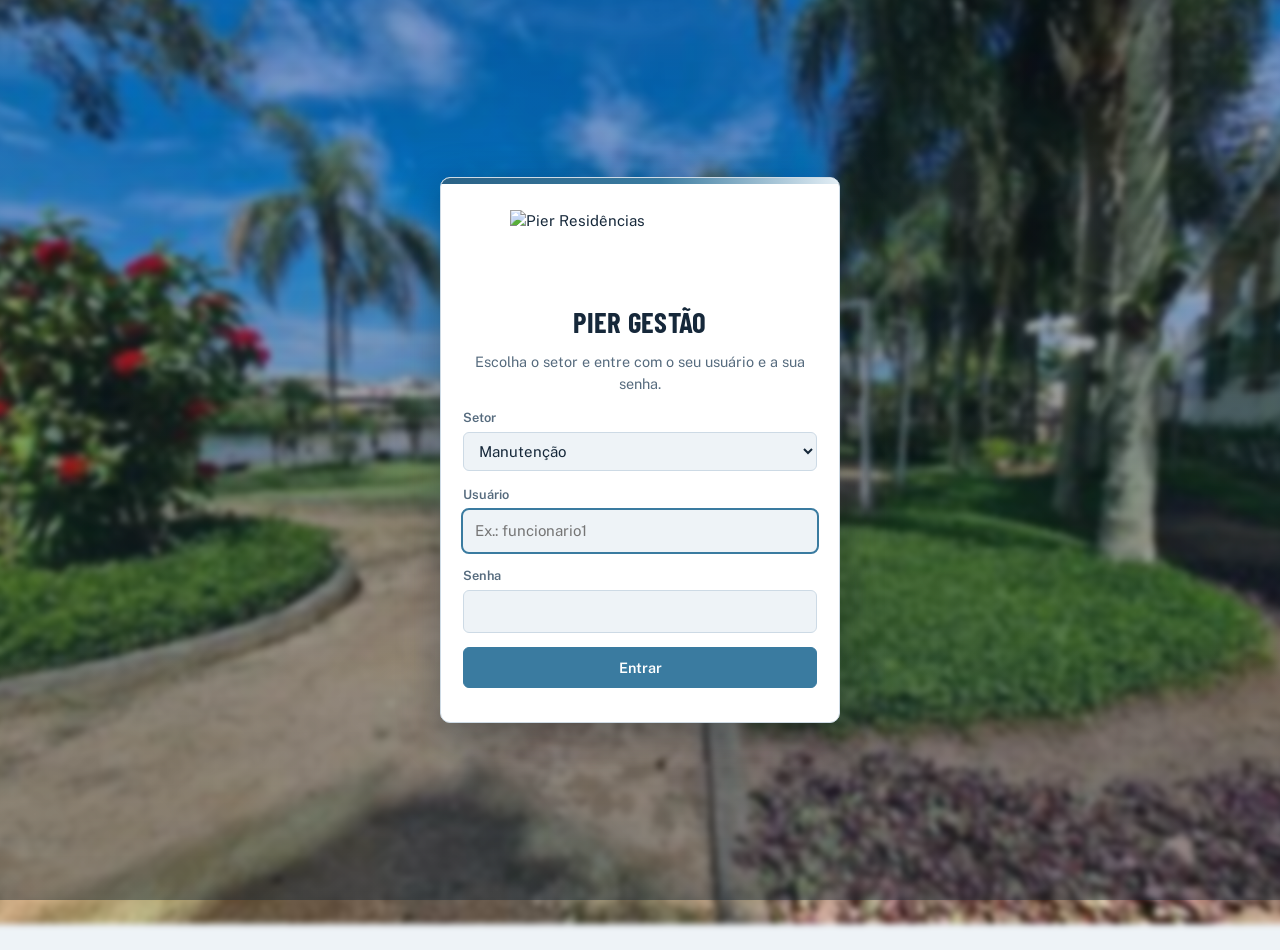
==== commit ac06c80f: "Pendências: prazo bloqueado depois de definido e coluna Concluída em Co-Authored-By: Claude Opus 5.5" ====
--- a/index.html
+++ b/index.html
@@ -9,7 +9,7 @@
 <link rel="preconnect" href="https://fonts.googleapis.com">
 <link rel="preconnect" href="https://fonts.gstatic.com" crossorigin>
 <link rel="stylesheet" href="https://fonts.googleapis.com/css2?family=Barlow+Condensed:wght@600;700&family=IBM+Plex+Mono:wght@500&family=Public+Sans:wght@400;500;600;700&display=swap">
-<link rel="stylesheet" href="estilo.css?v=20261015e">
+<link rel="stylesheet" href="estilo.css?v=20261015i">
 </head>
 <body>
 <div class="login" id="login" hidden>
@@ -62,9 +62,12 @@
     <button type="button" class="admbtn" id="tab-adm" aria-haspopup="true" aria-expanded="false" aria-controls="adm-menu" hidden aria-label="Administração"><span class="lbl-l">Administração</span><span class="lbl-c" aria-hidden="true">Adm.</span> <span class="badge alert" id="b-adm" hidden>0</span> <span class="car" aria-hidden="true">▾</span></button>
   </div>
   <div class="admmenu" id="adm-menu" role="menu" aria-label="Administração" hidden>
-    <div class="mh">Somente administração</div>
+    <div class="mh">Pendências</div>
     <button type="button" role="menuitem" data-adm-tab="pendencias"><b>Controle de pendências</b><span>Lista do síndico: situação, responsável e prazo</span></button>
     <button type="button" role="menuitem" data-adm-tab="pendencias" data-adm-acao="nova"><b>Incluir pendência</b><span>Registrar uma pendência nova na lista</span></button>
+    <div class="mh" data-grupo="equipe">Equipe</div>
+    <button type="button" role="menuitem" data-adm-tab="usuarios"><b>Usuários e permissões</b><span>Logins, perfis e o que cada um pode fazer</span></button>
+    <button type="button" role="menuitem" data-adm-tab="acessos"><b>Histórico de acessos</b><span>Quem entrou no sistema, quando e de onde</span></button>
   </div>
 </nav>
 
@@ -422,14 +425,32 @@
     </div>
   </section>
 
+  <!-- HISTÓRICO DE ACESSOS (menu Administração, só perfil Administração) -->
+  <section id="t-acessos" hidden>
+    <div class="sec-head"><h2 class="sec">Histórico de acessos</h2><span class="muted">Cada entrada no sistema, com data, hora, setor escolhido e aparelho. Tentativas com senha errada aparecem em vermelho.</span></div>
+    <div class="ac-resumo" id="ac-resumo"></div>
+    <div class="toolbar">
+      <select class="input" id="ac-pessoa" aria-label="Pessoa"><option value="">Todas as pessoas</option></select>
+      <select class="input" id="ac-periodo" aria-label="Período"><option value="7">Últimos 7 dias</option><option value="30" selected>Últimos 30 dias</option><option value="90">Últimos 90 dias</option><option value="0">Tudo</option></select>
+      <select class="input" id="ac-tipo" aria-label="Tipo"><option value="">Todos os tipos</option><option value="login">Entrou com senha</option><option value="retorno">Voltou ao sistema</option><option value="falha">Senha errada</option></select>
+      <button class="btn" type="button" id="ac-atualizar">Atualizar</button>
+    </div>
+    <div class="tablebox"><table>
+      <thead><tr><th>Data e hora</th><th>Pessoa</th><th class="hide-s">Perfil</th><th>Entrou por</th><th class="hide-m">Aparelho</th><th>Tipo</th></tr></thead>
+      <tbody id="ac-body"><tr><td colspan="6"><div class="empty">Carregando…</div></td></tr></tbody>
+    </table></div>
+  </section>
+
   <!-- PENDÊNCIAS (menu Administração) -->
   <section id="t-pendencias" hidden>
     <div class="sec-head"><h2 class="sec">Controle de pendências</h2><span class="muted">Lista do síndico. Cada alteração vai direto para a aba Pendencias da planilha.</span><button class="btn primary" type="button" id="pd-nova">+ Incluir pendência</button></div>
     <div class="pd-stats" id="pd-stats"></div>
     <div class="pd-prog"><span class="track"><i id="pd-bar"></i></span><span id="pd-prog">Carregando…</span></div>
+    <div class="notice warn" id="pd-aviso" hidden>Para usar criticidade, tarefas constantes, subitens, prazo bloqueado e data de conclusão, a planilha precisa do código novo do Apps Script (colar, executar <b>autorizar</b> e implantar uma nova versão).</div>
     <div class="toolbar">
       <input class="input" id="pd-q" type="search" placeholder="Buscar pendência, observação ou responsável">
       <select class="input" id="pd-fs" aria-label="Filtrar por situação"></select>
+      <select class="input" id="pd-fc" aria-label="Filtrar por criticidade"></select>
       <select class="input" id="pd-fr" aria-label="Filtrar por responsável"></select>
       <label class="pd-chk"><input type="checkbox" id="pd-hide"> Ocultar concluídas</label>
       <button class="btn primary" type="button" id="pd-mail">Gerar texto para e-mail</button>
@@ -443,7 +464,7 @@
 <div class="toast" id="toast" role="status" hidden></div>
 
 <script src="config.js"></script>
-<script src="nfe.js?v=20261015e"></script>
-<script src="app.js?v=20261015e"></script>
+<script src="nfe.js?v=20261015i"></script>
+<script src="app.js?v=20261015i"></script>
 </body>
 </html>
--- a/estilo.css
+++ b/estilo.css
@@ -395,8 +395,7 @@
 .setor-btns button{border:0;background:none;padding:6px 16px;border-radius:6px;font-family:var(--f-display);font-weight:600;font-size:1rem;letter-spacing:.04em;text-transform:uppercase;color:var(--muted);cursor:pointer}
 .setor-btns button[aria-pressed="true"]{background:var(--accent);color:var(--on-accent)}
 .setor-nome{color:var(--accent-ink)}
-.me-setor{font-size:.8rem;color:var(--muted);margin-top:2px}
-.me-setor b{color:var(--accent-ink)}
+
 .locais-rapidos{margin-top:6px;gap:6px;align-items:center}
 .locais-rapidos .chip{padding:4px 10px;font-size:.8rem}
 .imp-hist{background:var(--accent-soft);border-radius:8px;padding:10px 12px;margin:0 0 10px}
@@ -436,7 +435,7 @@
 .pd-sec .sbar i{display:block;height:100%;background:var(--ok)}
 .pd-sec .sh .btn{margin-left:auto}
 .pd-list{background:var(--surface);border:1px solid var(--line);border-radius:8px;overflow:hidden}
-.pd-row{display:grid;grid-template-columns:40px minmax(0,1fr) 172px 140px 150px 28px;gap:10px;align-items:start;padding:10px 12px;border-top:1px solid var(--line)}
+.pd-row{display:grid;grid-template-columns:36px minmax(0,1fr) 160px 108px 124px 136px 136px 28px;gap:10px;align-items:start;padding:10px 12px;border-top:1px solid var(--line)}
 .pd-row:first-child{border-top:0}
 .pd-row.sub{padding-left:30px;background:color-mix(in srgb,var(--surface-2) 45%,var(--surface))}
 .pd-num{font-family:var(--f-mono);font-size:.8rem;color:var(--muted);padding-top:8px;font-variant-numeric:tabular-nums}
@@ -458,7 +457,7 @@
 .pd-st[data-s="Pendente"]{color:var(--crit);background-color:var(--crit-bg);border-color:transparent}
 .pd-st option{color:var(--fg);background:var(--surface)}
 .pd-row.late .pd-prazo{border-color:var(--crit);color:var(--crit);font-weight:700}
-.pd-lbl{display:none;font-size:.68rem;font-weight:700;letter-spacing:.08em;text-transform:uppercase;color:var(--muted);margin-bottom:2px}
+.pd-lbl{display:block;font-size:.68rem;font-weight:700;letter-spacing:.08em;text-transform:uppercase;color:var(--muted);margin-bottom:2px}
 .pd-del{background:none;border:0;color:var(--muted);cursor:pointer;font-size:1.2rem;line-height:1;padding:8px 4px;border-radius:4px}
 .pd-del:hover{color:var(--crit)}
 .pd-conf{grid-column:2/-1;display:flex;gap:8px;align-items:center;flex-wrap:wrap;font-size:.88rem}
@@ -468,11 +467,23 @@
 @media (max-width:820px){
   .pd-row{grid-template-columns:32px minmax(0,1fr) minmax(0,1fr);gap:8px}
   .pd-row .pd-main{grid-column:2/-1}
-  .pd-row .c-st{grid-column:2/3} .pd-row .c-resp{grid-column:3/4}
-  .pd-row .c-prazo{grid-column:2/3} .pd-row .c-del{grid-column:3/4;justify-self:end;align-self:end}
+  .pd-row .c-st{grid-column:2/3} .pd-row .c-crit{grid-column:3/4}
+  .pd-row .c-resp{grid-column:2/3} .pd-row .c-prazo{grid-column:3/4}
+  .pd-row .c-concl{grid-column:2/3}
+  .pd-row .c-del{grid-column:3/4;justify-self:end;align-self:end}
   .pd-row.sub{padding-left:12px}
-  .pd-lbl{display:block}
-}
+}
+/* prazo bloqueado e data de conclusão */
+.pd-prazo-fixo{display:flex;align-items:center;gap:6px;padding:7px 8px;font-size:.88rem;font-variant-numeric:tabular-nums;border:1px dashed var(--line);border-radius:6px;background:var(--surface-2);color:var(--fg);min-width:0;cursor:help}
+.pd-prazo-fixo svg{flex:0 0 auto;width:13px;height:13px;color:var(--muted)}
+.pd-row.late .pd-prazo-fixo{border-color:var(--crit);color:var(--crit);font-weight:700}
+.pd-row.late .pd-prazo-fixo svg{color:var(--crit)}
+.pd-concl[data-cheio="1"]{color:var(--ok);border-color:color-mix(in srgb,var(--ok) 45%,var(--line))}
+.pd-fim{font-weight:700;margin-right:6px}
+.pd-fim.ok{color:var(--ok)} .pd-fim.atraso{color:var(--crit)}
+.pd-new-prazo{display:grid;gap:2px;flex:0 1 170px}
+.pd-new-prazo span{font-size:.68rem;font-weight:700;letter-spacing:.08em;text-transform:uppercase;color:var(--muted)}
+.pd-new-prazo .input{flex:none;width:100%}
 
 /* Pendências incluídas pelo síndico */
 nav.tabs button.admbtn .badge{margin-left:2px}
@@ -486,3 +497,82 @@
 .form-pend{display:grid;grid-template-columns:repeat(2,minmax(0,1fr));gap:14px 16px}
 .form-pend .full{grid-column:1/-1}
 @media (max-width:560px){.form-pend{grid-template-columns:minmax(0,1fr)}}
+
+/* Criticidade */
+.pd-crit{font-weight:700;appearance:none;-webkit-appearance:none;cursor:pointer;padding-right:24px!important;background-image:linear-gradient(45deg,transparent 50%,currentColor 50%),linear-gradient(135deg,currentColor 50%,transparent 50%);background-position:calc(100% - 13px) 55%,calc(100% - 8px) 55%;background-size:5px 5px;background-repeat:no-repeat}
+.pd-crit[data-c=""]{font-weight:400;color:var(--muted)}
+.pd-crit[data-c="Alta"]{color:var(--crit);background-color:var(--crit-bg);border-color:transparent}
+.pd-crit[data-c="Média"]{color:var(--warn);background-color:var(--warn-bg);border-color:transparent}
+.pd-crit[data-c="Baixa"]{color:var(--muted);background-color:var(--grey-bg);border-color:transparent}
+.pd-crit option{color:var(--fg);background:var(--surface);font-weight:400}
+.pd-row.alta .pd-num{color:var(--crit);font-weight:700}
+.pd-row.alta .pd-num::after{content:"";display:block;width:8px;height:8px;border-radius:50%;background:var(--crit);margin-top:6px}
+.pd-stat.alta b{color:var(--crit)}
+
+/* Histórico de acessos */
+.ac-resumo{display:flex;flex-wrap:wrap;gap:8px;margin-bottom:14px}
+.ac-pessoa{display:grid;gap:1px;text-align:left;padding:8px 12px;border:1px solid var(--line);border-radius:8px;background:var(--surface);cursor:pointer;min-width:0}
+.ac-pessoa:hover{border-color:var(--muted)}
+.ac-pessoa[aria-pressed="true"]{border-color:var(--fg);box-shadow:inset 0 -3px 0 var(--accent)}
+.ac-pessoa b{font-size:.9rem}
+.ac-pessoa span{font-size:.78rem;color:var(--muted)}
+.ac-pessoa.falha b{color:var(--crit)}
+tr.ac-falha td{background:color-mix(in srgb,var(--crit-bg) 60%,var(--surface))}
+
+/* Tarefas constantes e subitens */
+.pd-cst{display:grid;gap:6px}
+.pd-cst-pill{display:inline-flex;align-items:center;justify-content:center;gap:4px;font-size:.82rem;font-weight:700;padding:7px 8px;border-radius:6px;background:var(--teal-bg);color:var(--teal)}
+.pd-cst-pill::before{content:"↻";font-weight:700}
+.pd-cst-pill.venc{background:var(--crit-bg);color:var(--crit)}
+.pd-feito{width:100%}
+.pd-row.constante .pd-num{color:var(--teal)}
+.pd-ult{color:var(--fg)}
+.pd-acoes{display:inline-flex;gap:12px;margin-left:auto}
+.pd-acoes .link{font-size:.78rem}
+.pd-stat.cst b{color:var(--teal)}
+.lbl-campo{font-size:.8rem;font-weight:600;color:var(--muted)}
+.seg2{display:grid;grid-template-columns:repeat(2,minmax(0,1fr));gap:8px}
+.seg2 label{display:grid;grid-template-columns:auto 1fr;column-gap:8px;align-items:start;border:1.5px solid var(--line);border-radius:8px;padding:10px 12px;cursor:pointer;background:var(--surface)}
+.seg2 label:has(input:checked){border-color:var(--fg);box-shadow:inset 0 -3px 0 var(--accent)}
+.seg2 input{margin-top:3px;grid-row:span 2}
+.seg2 b{font-size:.92rem}
+.seg2 span{font-size:.78rem;color:var(--muted);grid-column:2}
+.pd-execs{margin:4px 0 0;padding-left:18px;font-size:.86rem;display:grid;gap:2px}
+@media (max-width:560px){.seg2{grid-template-columns:minmax(0,1fr)}}
+
+/* Cabeçalho: seletor de setor e usuário */
+.me{display:grid;justify-items:end;gap:6px}
+.me-box{display:flex;align-items:center;gap:16px;flex-wrap:wrap;justify-content:flex-end}
+.setor-sel{position:relative;display:grid;gap:3px}
+.setor-lbl{font-size:.66rem;font-weight:700;letter-spacing:.09em;text-transform:uppercase;color:var(--muted)}
+.setor-btn{--c:var(--s1);--cb:color-mix(in srgb,var(--s1) 12%,var(--surface));display:inline-flex;align-items:center;gap:8px;padding:7px 12px 7px 10px;border-radius:8px;border:1.5px solid color-mix(in srgb,var(--c) 45%,var(--line));background:var(--cb);color:var(--fg);font-family:var(--f-display);font-weight:700;font-size:1.02rem;letter-spacing:.04em;text-transform:uppercase;cursor:pointer;min-height:40px}
+.setor-btn:hover:not(:disabled){border-color:var(--c)}
+.setor-btn:disabled{cursor:default;opacity:1}
+.setor-btn .ico{width:18px;height:18px;fill:none;stroke:var(--c);stroke-width:2;stroke-linecap:round;stroke-linejoin:round;flex:none}
+.setor-btn .car{font-size:.75em;color:var(--muted);transition:transform .15s}
+.setor-btn[aria-expanded="true"] .car{transform:rotate(180deg)}
+.setor-btn.lim,.setor-menu .lim{--c:var(--teal);--cb:color-mix(in srgb,var(--teal) 12%,var(--surface))}
+.setor-btn.adm,.setor-menu .adm{--c:var(--s2);--cb:color-mix(in srgb,var(--s2) 12%,var(--surface))}
+.setor-menu{position:absolute;top:calc(100% + 6px);right:0;z-index:40;min-width:270px;max-width:calc(100vw - 32px);background:var(--surface);border:1px solid var(--line);border-radius:10px;box-shadow:var(--shadow);padding:6px;display:grid;gap:2px}
+.setor-menu .mh{font-size:.68rem;font-weight:700;letter-spacing:.08em;text-transform:uppercase;color:var(--muted);padding:6px 10px 4px}
+.setor-menu button{--c:var(--s1);display:grid;grid-template-columns:auto 1fr auto;align-items:center;gap:10px;text-align:left;background:none;border:0;border-radius:7px;padding:9px 10px;cursor:pointer;color:var(--fg)}
+.setor-menu button:hover,.setor-menu button:focus-visible{background:var(--surface-2)}
+.setor-menu button[aria-checked="true"]{background:color-mix(in srgb,var(--c) 10%,var(--surface))}
+.setor-menu .ico{width:20px;height:20px;fill:none;stroke:var(--c);stroke-width:2;stroke-linecap:round;stroke-linejoin:round}
+.setor-menu .t{display:grid;gap:1px}
+.setor-menu .t b{font-size:.92rem}
+.setor-menu .t span{font-size:.78rem;color:var(--muted)}
+.setor-menu .ok{color:var(--c);font-weight:700}
+.me-user{display:flex;align-items:center;gap:10px;padding-left:16px;border-left:1px solid var(--line)}
+.avatar{width:38px;height:38px;border-radius:50%;display:grid;place-items:center;background:var(--accent-soft);color:var(--accent-ink);font-weight:700;font-size:.85rem;letter-spacing:.02em;flex:none}
+.me-dados{display:grid;gap:3px;text-align:left}
+.me .who{font-weight:600;font-size:.92rem;line-height:1.15;white-space:nowrap}
+.me-linha{display:flex;align-items:center;gap:8px}
+.me .sync{text-align:right}
+@media (max-width:640px){
+  .me{justify-items:stretch;width:100%}
+  .me-box{justify-content:space-between;width:100%}
+  .me-user{border-left:0;padding-left:0}
+  .setor-menu{right:auto;left:0}
+  .me .sync{text-align:left}
+}
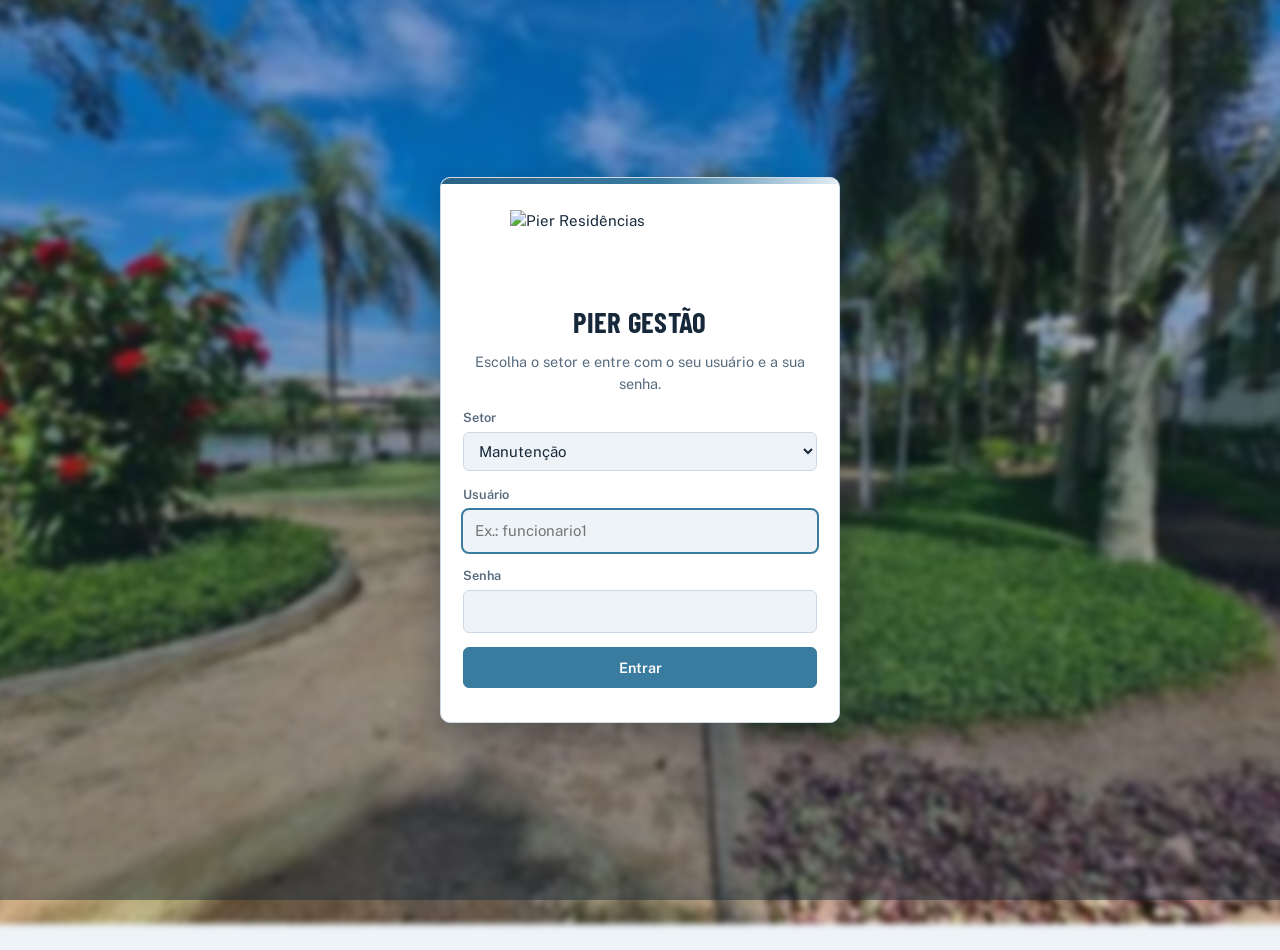
==== commit 682bb54d: "Segurança: senhas com hash, sessões com expiração, limite de tentativas, auditoria e verificação dos" ====
--- a/index.html
+++ b/index.html
@@ -416,7 +416,7 @@
     <div class="sec-head"><h2 class="sec">Usuários e permissões</h2><span class="muted">Quem entra no sistema e o que cada perfil pode fazer.</span></div>
     <div class="panel">
       <div class="sec-head" style="margin-bottom:10px"><h3>Colaboradores</h3><button class="btn primary small" id="q-novo-u">Novo colaborador</button></div>
-      <div class="tablebox flat"><table><thead><tr><th>Nome</th><th>Usuário</th><th>Perfil</th><th>Situação</th><th class="hide-m">WhatsApp</th><th class="hide-s">Senha</th><th></th></tr></thead><tbody id="q-usuarios"></tbody></table></div>
+      <div class="tablebox flat"><table><thead><tr><th>Nome</th><th>Usuário</th><th>Perfil</th><th>Situação</th><th class="hide-m">WhatsApp</th><th class="hide-s">Acesso</th><th></th></tr></thead><tbody id="q-usuarios"></tbody></table></div>
     </div>
     <div class="panel">
       <div class="sec-head" style="margin-bottom:10px"><h3>Perfis e permissões</h3><button class="btn small" id="q-novo-p">Novo perfil</button></div>
@@ -427,16 +427,18 @@
 
   <!-- HISTÓRICO DE ACESSOS (menu Administração, só perfil Administração) -->
   <section id="t-acessos" hidden>
-    <div class="sec-head"><h2 class="sec">Histórico de acessos</h2><span class="muted">Cada entrada no sistema, com data, hora, setor escolhido e aparelho. Tentativas com senha errada aparecem em vermelho.</span></div>
+    <div class="sec-head"><h2 class="sec">Histórico de acessos</h2><span class="muted" id="ac-desc">Cada entrada no sistema, com data, hora, setor escolhido e aparelho. Tentativas com senha errada aparecem em vermelho.</span></div>
+    <div class="ac-modo" id="ac-modo" role="group" aria-label="O que mostrar"><button type="button" data-m="entradas" aria-pressed="true">Entradas no sistema</button><button type="button" data-m="alteracoes" aria-pressed="false">Alterações</button></div>
     <div class="ac-resumo" id="ac-resumo"></div>
     <div class="toolbar">
       <select class="input" id="ac-pessoa" aria-label="Pessoa"><option value="">Todas as pessoas</option></select>
       <select class="input" id="ac-periodo" aria-label="Período"><option value="7">Últimos 7 dias</option><option value="30" selected>Últimos 30 dias</option><option value="90">Últimos 90 dias</option><option value="0">Tudo</option></select>
-      <select class="input" id="ac-tipo" aria-label="Tipo"><option value="">Todos os tipos</option><option value="login">Entrou com senha</option><option value="retorno">Voltou ao sistema</option><option value="falha">Senha errada</option></select>
+      <select class="input" id="ac-tipo" aria-label="Tipo"><option value="">Todos os tipos</option><option value="login">Entrou com senha</option><option value="retorno">Voltou ao sistema</option><option value="falha">Senha errada</option><option value="bloqueado">Login bloqueado</option></select>
+      <input class="input" id="ac-busca" type="search" placeholder="Buscar ação ou detalhe" hidden>
       <button class="btn" type="button" id="ac-atualizar">Atualizar</button>
     </div>
     <div class="tablebox"><table>
-      <thead><tr><th>Data e hora</th><th>Pessoa</th><th class="hide-s">Perfil</th><th>Entrou por</th><th class="hide-m">Aparelho</th><th>Tipo</th></tr></thead>
+      <thead id="ac-head"><tr><th>Data e hora</th><th>Pessoa</th><th class="hide-s">Perfil</th><th>Entrou por</th><th class="hide-m">Aparelho</th><th>Tipo</th></tr></thead>
       <tbody id="ac-body"><tr><td colspan="6"><div class="empty">Carregando…</div></td></tr></tbody>
     </table></div>
   </section>
@@ -464,7 +466,7 @@
 <div class="toast" id="toast" role="status" hidden></div>
 
 <script src="config.js"></script>
-<script src="nfe.js?v=20261015i"></script>
-<script src="app.js?v=20261015i"></script>
+<script src="nfe.js?v=20261015s"></script>
+<script src="app.js?v=20261015s"></script>
 </body>
 </html>
--- a/estilo.css
+++ b/estilo.css
@@ -576,3 +576,14 @@
   .setor-menu{right:auto;left:0}
   .me .sync{text-align:left}
 }
+
+/* Histórico de acessos: entradas no sistema × alterações (auditoria) */
+.ac-modo{display:inline-flex;gap:0;border:1px solid var(--line);border-radius:8px;overflow:hidden;margin-bottom:14px;background:var(--surface);max-width:100%}
+.ac-modo button{border:0;background:transparent;padding:8px 14px;font:inherit;font-weight:700;font-size:.88rem;color:var(--muted);cursor:pointer}
+.ac-modo button+button{border-left:1px solid var(--line)}
+.ac-modo button[aria-pressed="true"]{background:var(--fg);color:var(--surface)}
+.ac-modo button:focus-visible{outline:2px solid var(--accent);outline-offset:-2px}
+div.ac-pessoa{cursor:default}
+.ac-det{font-size:.86rem;color:var(--fg);min-width:0;word-break:break-word}
+.u-acesso .actions{align-items:center;gap:8px;flex-wrap:wrap}
+#f-u .field{align-content:start}
